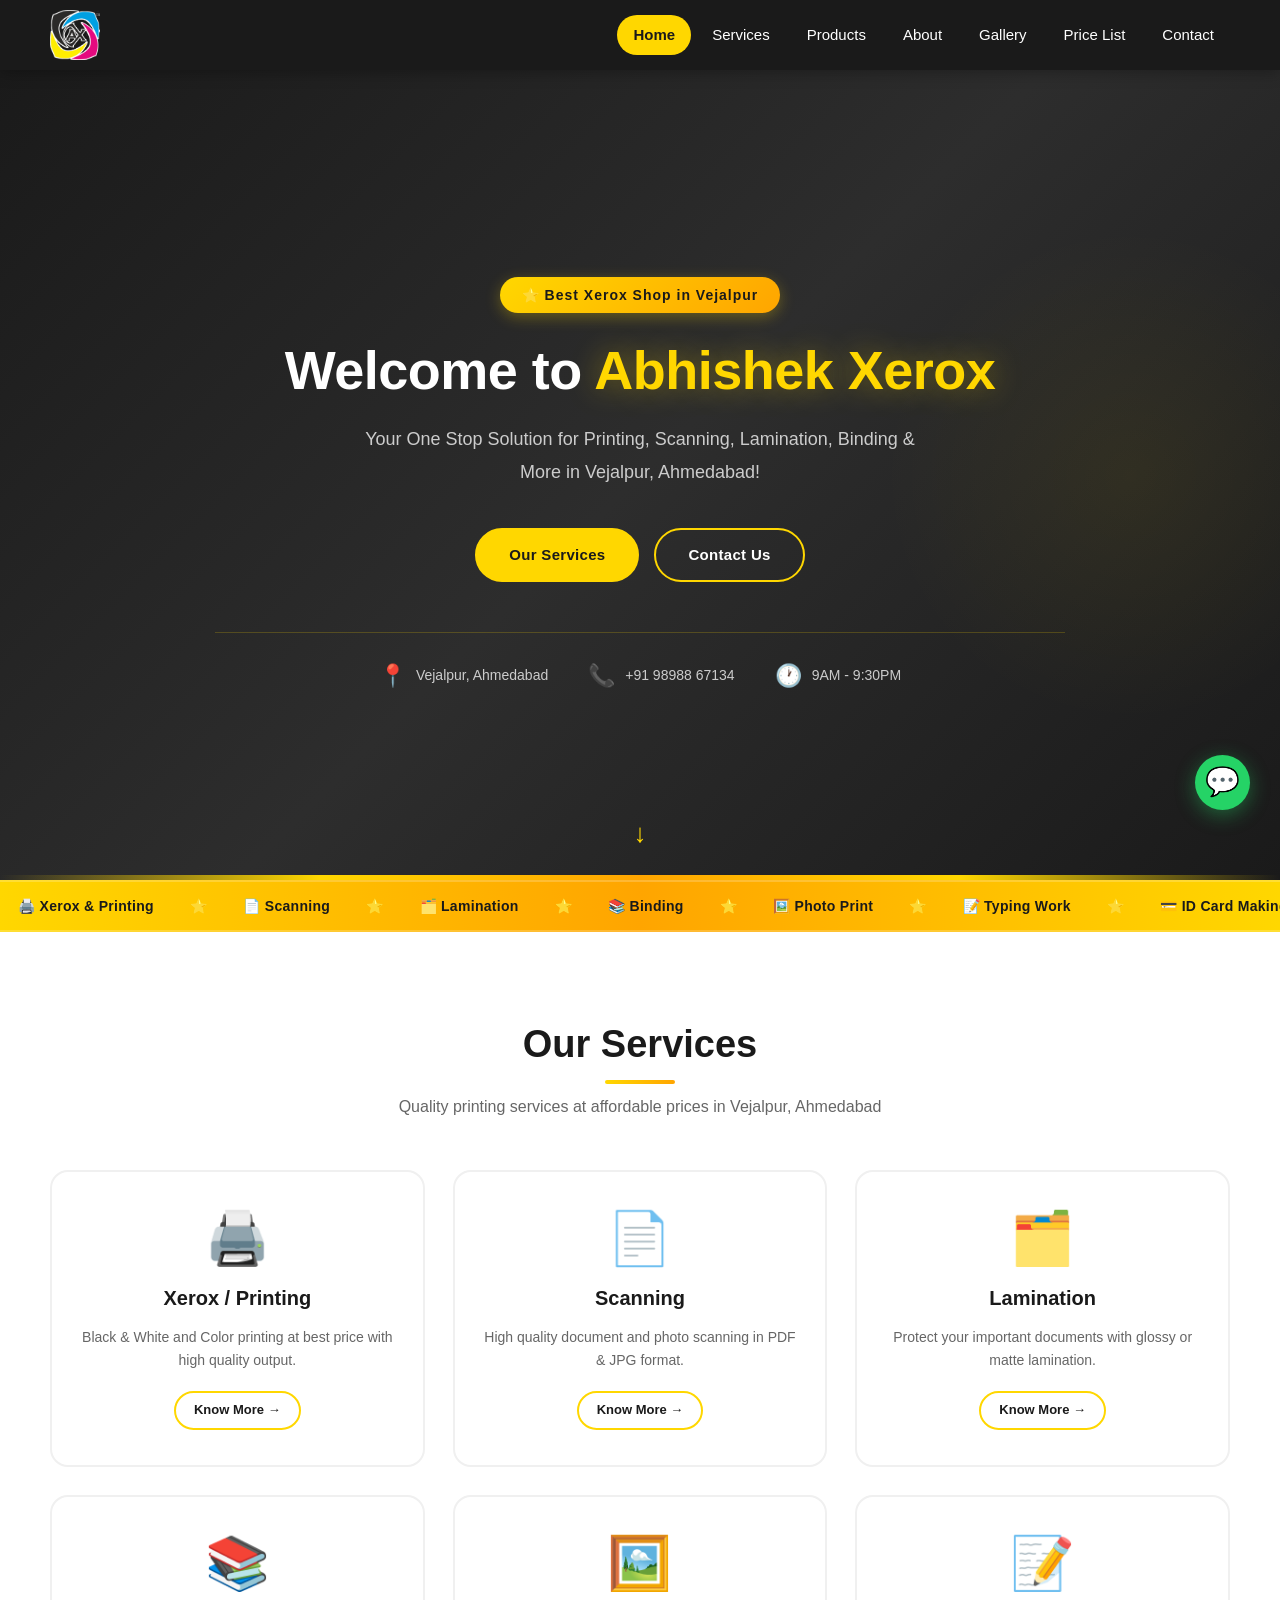
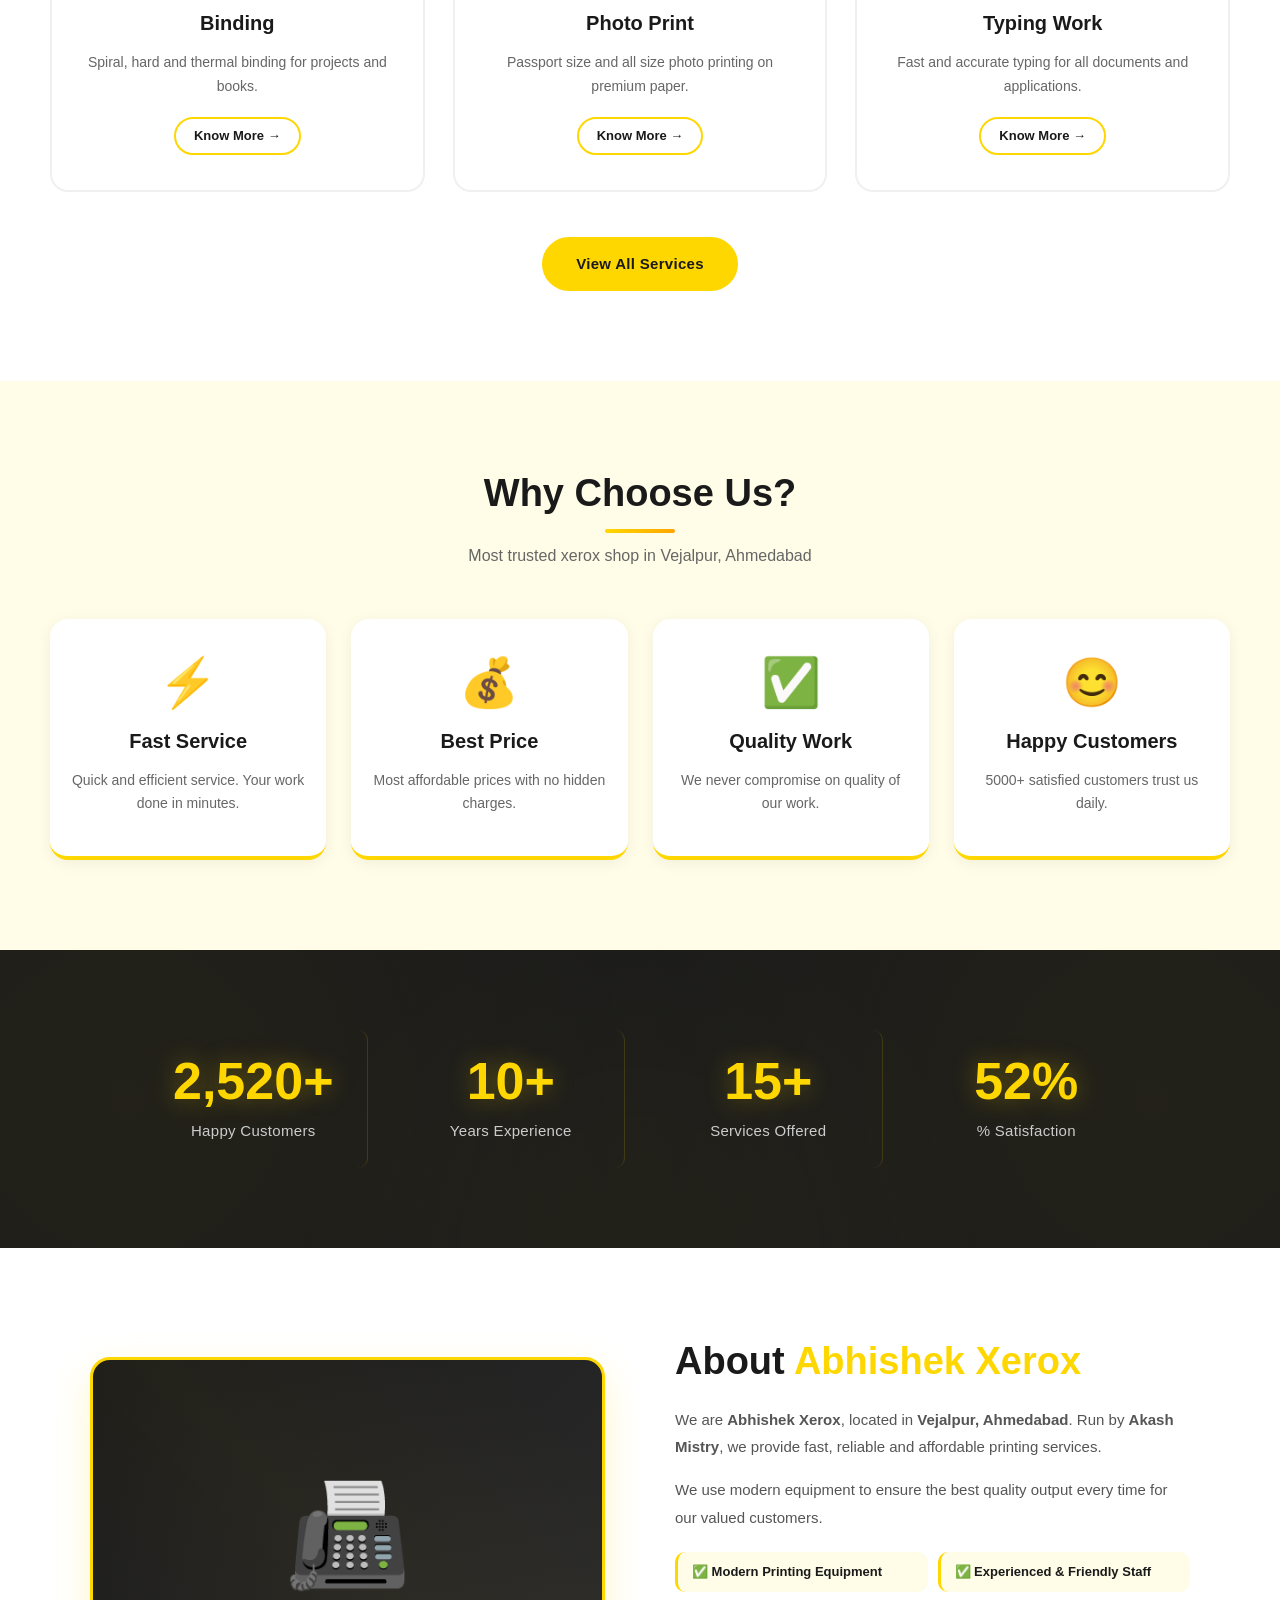
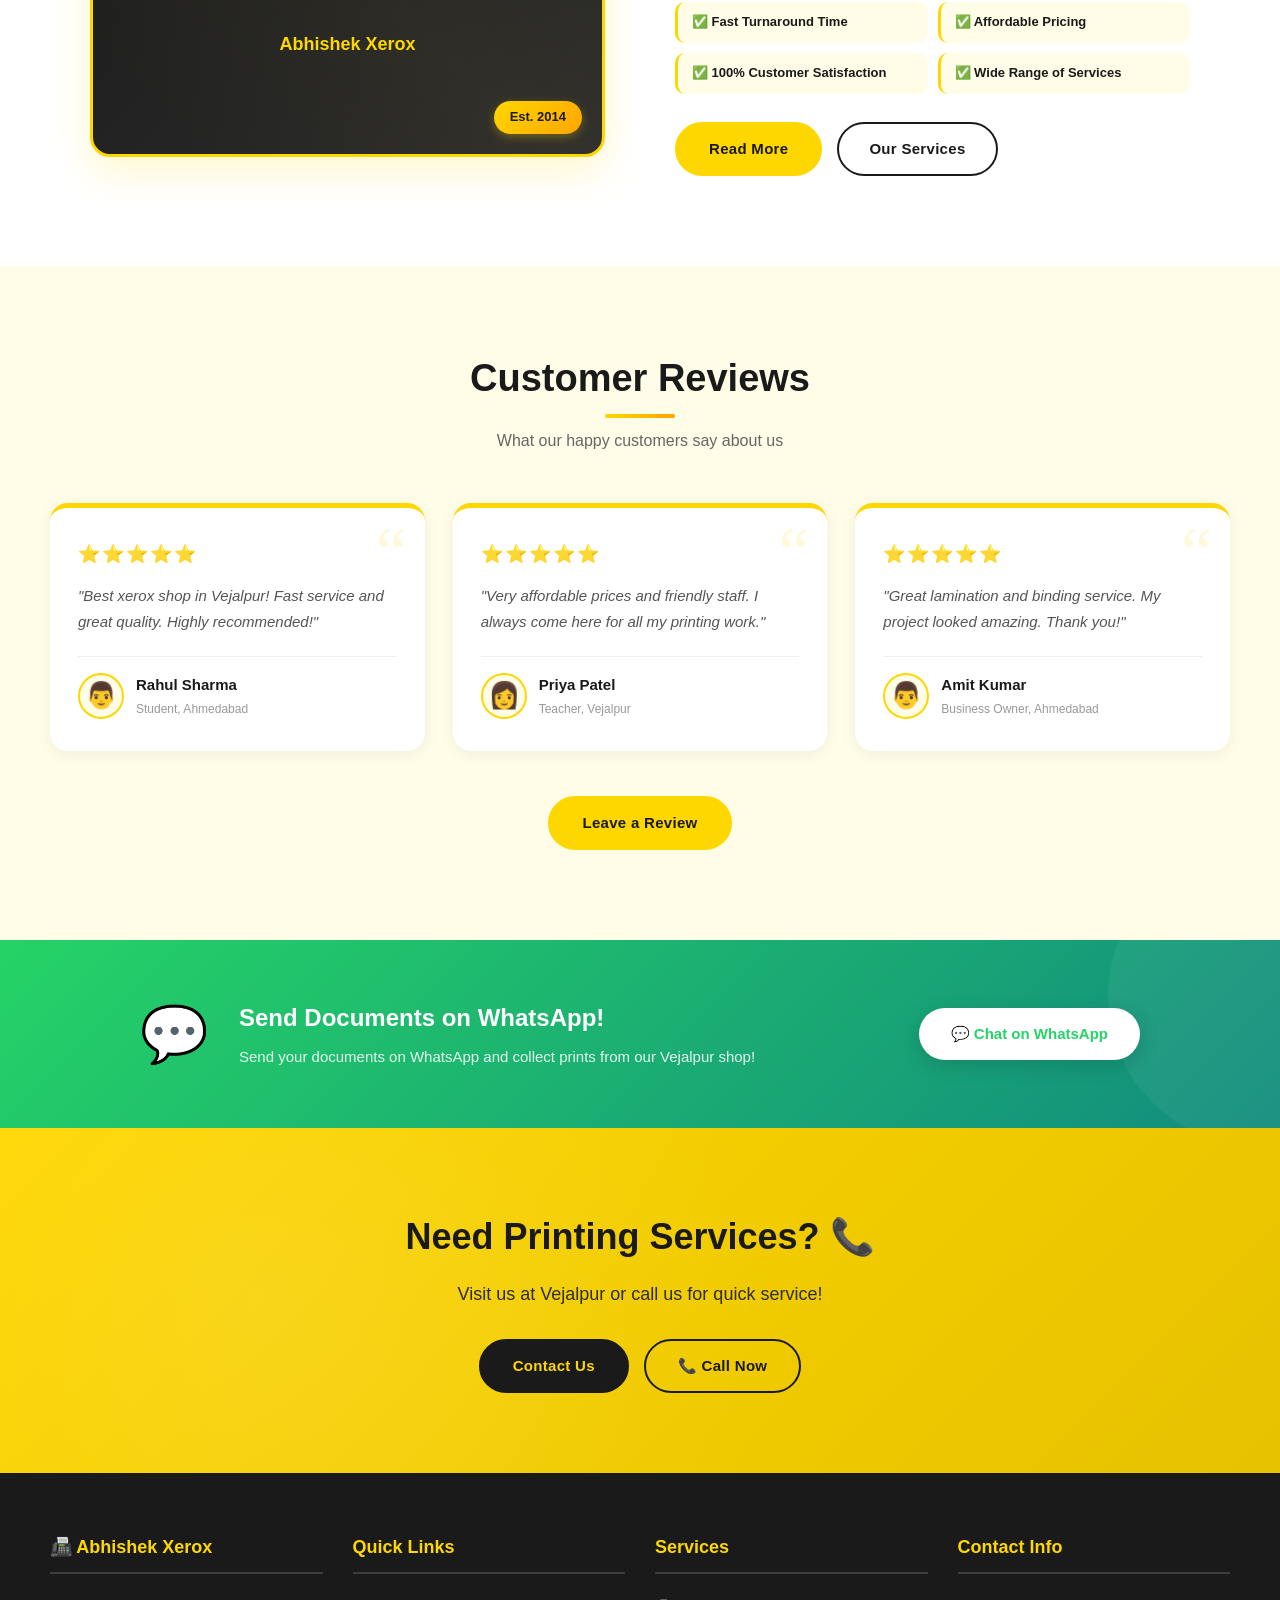
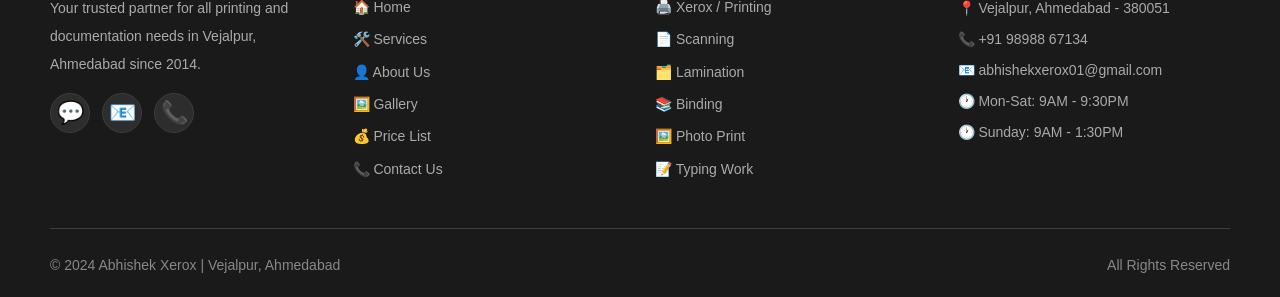
==== index.html @ 5f7ce2f8 "Main" ====
<!DOCTYPE html>
<html lang="en">
<head>
    <meta charset="UTF-8">
    <meta name="viewport"
        content="width=device-width, initial-scale=1.0">
    <title>
        Abhishek Xerox - Best Xerox Shop in Vejalpur Ahmedabad
    </title>
    <meta name="description"
        content="Abhishek Xerox - Best Printing, Xerox, Scanning,
        Lamination & Binding Shop in Vejalpur, Ahmedabad.
        Call: +91 98988 67134">
    <meta name="keywords"
        content="xerox shop vejalpur, printing ahmedabad,
        abhishek xerox, scanning vejalpur, lamination ahmedabad,
        akash mistry xerox">
    <meta name="author"
        content="Akash Mistry - Abhishek Xerox">

    <!-- Common CSS -->
    <link rel="stylesheet" href="css/common.css">
    <!-- Home Page CSS -->
    <link rel="stylesheet" href="css/style.css">
</head>
<body>

    <!-- ========== NAVBAR ========== -->
<header>
    <nav class="navbar">

        <!-- ✅ OPTION 1 - Image Only Logo -->
        <div class="logo">
            <a href="index.html">
                <img
                    src="images/Abhishek-Logo1.png"
                    alt="Abhishek Xerox - Best Xerox Shop Vejalpur"
                    class="logo-img"
                    width="160"
                    height="50">
            </a>
        </div>

        <ul class="nav-links" id="navLinks">
            <li><a href="index.html" class="active">Home</a></li>
            <li><a href="services.html">Services</a></li>
            <li><a href="products.html">Products</a></li>
            <li><a href="about.html">About</a></li>
            <li><a href="gallery.html">Gallery</a></li>
            <li><a href="price.html">Price List</a></li>
            <li><a href="contact.html">Contact</a></li>
        </ul>
        <div class="hamburger" id="hamburger">
            <span></span>
            <span></span>
            <span></span>
        </div>
    </nav>
</header>

    <!-- ========== HERO SECTION ========== -->
    <section class="hero">
        <div class="hero-content">
            <div class="hero-badge">
                ⭐ Best Xerox Shop in Vejalpur
            </div>
            <h1>Welcome to <span>Abhishek Xerox</span></h1>
            <p>Your One Stop Solution for Printing, Scanning,
                Lamination, Binding & More in
                Vejalpur, Ahmedabad!</p>
            <div class="hero-buttons">
                <a href="services.html" class="btn">
                    Our Services
                </a>
                <a href="contact.html" class="btn btn-dark">
                    Contact Us
                </a>
            </div>
            <div class="hero-info">
                <div class="hero-info-item">
                    <span>📍</span>
                    <!-- ✅ FIXED - Real Location -->
                    <p>Vejalpur, Ahmedabad</p>
                </div>
                <div class="hero-info-item">
                    <span>📞</span>
                    <!-- ✅ FIXED - Real Number -->
                    <p>+91 98988 67134</p>
                </div>
                <div class="hero-info-item">
                    <span>🕐</span>
                    <!-- ✅ FIXED - Real Hours -->
                    <p>9AM - 9:30PM</p>
                </div>
            </div>
        </div>
        <div class="scroll-down">
            <span>↓</span>
        </div>
    </section>

    <!-- ========== MARQUEE ========== -->
    <div class="marquee-section">
        <div class="marquee-track">
            <div class="marquee-content">
                <span>🖨️ Xerox & Printing</span>
                <span>⭐</span>
                <span>📄 Scanning</span>
                <span>⭐</span>
                <span>🗂️ Lamination</span>
                <span>⭐</span>
                <span>📚 Binding</span>
                <span>⭐</span>
                <span>🖼️ Photo Print</span>
                <span>⭐</span>
                <span>📝 Typing Work</span>
                <span>⭐</span>
                <span>💳 ID Card Making</span>
                <span>⭐</span>
                <span>📮 Visiting Cards</span>
                <span>⭐</span>
            </div>
            <div class="marquee-content" aria-hidden="true">
                <span>🖨️ Xerox & Printing</span>
                <span>⭐</span>
                <span>📄 Scanning</span>
                <span>⭐</span>
                <span>🗂️ Lamination</span>
                <span>⭐</span>
                <span>📚 Binding</span>
                <span>⭐</span>
                <span>🖼️ Photo Print</span>
                <span>⭐</span>
                <span>📝 Typing Work</span>
                <span>⭐</span>
                <span>💳 ID Card Making</span>
                <span>⭐</span>
                <span>📮 Visiting Cards</span>
                <span>⭐</span>
            </div>
        </div>
    </div>

    <!-- ========== SERVICES SECTION ========== -->
    <section class="services-section">
        <h2 class="section-title">Our Services</h2>
        <p class="section-subtitle">
            Quality printing services at affordable prices
            in Vejalpur, Ahmedabad
        </p>
        <div class="services-grid">
            <div class="service-card">
                <div class="card-icon">🖨️</div>
                <h3>Xerox / Printing</h3>
                <p>Black & White and Color printing at best
                    price with high quality output.</p>
                <a href="services.html" class="card-link">
                    Know More →
                </a>
            </div>
            <div class="service-card">
                <div class="card-icon">📄</div>
                <h3>Scanning</h3>
                <p>High quality document and photo scanning
                    in PDF & JPG format.</p>
                <a href="services.html" class="card-link">
                    Know More →
                </a>
            </div>
            <div class="service-card">
                <div class="card-icon">🗂️</div>
                <h3>Lamination</h3>
                <p>Protect your important documents with
                    glossy or matte lamination.</p>
                <a href="services.html" class="card-link">
                    Know More →
                </a>
            </div>
            <div class="service-card">
                <div class="card-icon">📚</div>
                <h3>Binding</h3>
                <p>Spiral, hard and thermal binding for
                    projects and books.</p>
                <a href="services.html" class="card-link">
                    Know More →
                </a>
            </div>
            <div class="service-card">
                <div class="card-icon">🖼️</div>
                <h3>Photo Print</h3>
                <p>Passport size and all size photo printing
                    on premium paper.</p>
                <a href="services.html" class="card-link">
                    Know More →
                </a>
            </div>
            <div class="service-card">
                <div class="card-icon">📝</div>
                <h3>Typing Work</h3>
                <p>Fast and accurate typing for all documents
                    and applications.</p>
                <a href="services.html" class="card-link">
                    Know More →
                </a>
            </div>
        </div>
        <div class="section-btn">
            <a href="services.html" class="btn">
                View All Services
            </a>
        </div>
    </section>

    <!-- ========== WHY CHOOSE US ========== -->
    <section class="why-section">
        <h2 class="section-title">Why Choose Us?</h2>
        <p class="section-subtitle">
            Most trusted xerox shop in Vejalpur, Ahmedabad
        </p>
        <div class="why-grid">
            <div class="why-card">
                <div class="why-icon">⚡</div>
                <h3>Fast Service</h3>
                <p>Quick and efficient service.
                    Your work done in minutes.</p>
            </div>
            <div class="why-card">
                <div class="why-icon">💰</div>
                <h3>Best Price</h3>
                <p>Most affordable prices with
                    no hidden charges.</p>
            </div>
            <div class="why-card">
                <div class="why-icon">✅</div>
                <h3>Quality Work</h3>
                <p>We never compromise on
                    quality of our work.</p>
            </div>
            <div class="why-card">
                <div class="why-icon">😊</div>
                <h3>Happy Customers</h3>
                <p>5000+ satisfied customers
                    trust us daily.</p>
            </div>
        </div>
    </section>

    <!-- ========== STATS SECTION ========== -->
    <section class="stats-section">
        <div class="stats-grid">
            <div class="stat-item">
                <h3 class="counter" data-target="5000">0</h3>
                <p>Happy Customers</p>
            </div>
            <div class="stat-item">
                <h3 class="counter" data-target="10">0</h3>
                <p>Years Experience</p>
            </div>
            <div class="stat-item">
                <h3 class="counter" data-target="15">0</h3>
                <p>Services Offered</p>
            </div>
            <div class="stat-item">
                <h3 class="counter" data-target="100">0</h3>
                <p>% Satisfaction</p>
            </div>
        </div>
    </section>

    <!-- ========== ABOUT PREVIEW ========== -->
    <section class="about-preview">
        <div class="about-preview-grid">
            <div class="about-preview-img">
                <div class="img-placeholder">
                    <span>📠</span>
                    <p>Abhishek Xerox</p>
                    <div class="est-badge">Est. 2014</div>
                </div>
            </div>
            <div class="about-preview-content">
                <h2>About <span>Abhishek Xerox</span></h2>
                <p>We are <strong>Abhishek Xerox</strong>,
                    located in <strong>Vejalpur, Ahmedabad</strong>.
                    Run by <strong>Akash Mistry</strong>, we provide
                    fast, reliable and affordable printing services.</p>
                <p>We use modern equipment to ensure the best quality
                    output every time for our valued customers.</p>
                <ul class="about-list">
                    <li>✅ Modern Printing Equipment</li>
                    <li>✅ Experienced & Friendly Staff</li>
                    <li>✅ Fast Turnaround Time</li>
                    <li>✅ Affordable Pricing</li>
                    <li>✅ 100% Customer Satisfaction</li>
                    <li>✅ Wide Range of Services</li>
                </ul>
                <div class="about-btns">
                    <a href="about.html" class="btn">
                        Read More
                    </a>
                    <a href="services.html"
                        class="btn btn-outline-dark">
                        Our Services
                    </a>
                </div>
            </div>
        </div>
    </section>

    <!-- ========== TESTIMONIALS ========== -->
    <section class="testimonials-section">
        <h2 class="section-title">Customer Reviews</h2>
        <p class="section-subtitle">
            What our happy customers say about us
        </p>
        <div class="testimonials-grid">
            <div class="testimonial-card">
                <div class="stars">⭐⭐⭐⭐⭐</div>
                <p>"Best xerox shop in Vejalpur! Fast service
                    and great quality. Highly recommended!"</p>
                <div class="author">
                    <div class="author-icon">👨</div>
                    <div>
                        <h4>Rahul Sharma</h4>
                        <small>Student, Ahmedabad</small>
                    </div>
                </div>
            </div>
            <div class="testimonial-card">
                <div class="stars">⭐⭐⭐⭐⭐</div>
                <p>"Very affordable prices and friendly staff.
                    I always come here for all my printing work."</p>
                <div class="author">
                    <div class="author-icon">👩</div>
                    <div>
                        <h4>Priya Patel</h4>
                        <small>Teacher, Vejalpur</small>
                    </div>
                </div>
            </div>
            <div class="testimonial-card">
                <div class="stars">⭐⭐⭐⭐⭐</div>
                <p>"Great lamination and binding service.
                    My project looked amazing. Thank you!"</p>
                <div class="author">
                    <div class="author-icon">👨</div>
                    <div>
                        <h4>Amit Kumar</h4>
                        <small>Business Owner, Ahmedabad</small>
                    </div>
                </div>
            </div>
        </div>
        <div class="section-btn">
            <a href="contact.html" class="btn">
                Leave a Review
            </a>
        </div>
    </section>

    <!-- ========== WHATSAPP SECTION ========== -->
    <section class="whatsapp-section">
        <div class="whatsapp-content">
            <span>💬</span>
            <div>
                <h3>Send Documents on WhatsApp!</h3>
                <p>Send your documents on WhatsApp and
                    collect prints from our Vejalpur shop!</p>
            </div>
            <!-- ✅ FIXED - Real WhatsApp Number -->
            <a href="https://wa.me/919898867134"
                target="_blank"
                rel="noopener noreferrer"
                class="whatsapp-btn">
                💬 Chat on WhatsApp
            </a>
        </div>
    </section>

    <!-- ========== CTA SECTION ========== -->
    <section class="cta-section">
        <h2>Need Printing Services? 📞</h2>
        <p>Visit us at Vejalpur or call us for quick service!</p>
        <div class="cta-buttons">
            <a href="contact.html" class="btn">Contact Us</a>
            <!-- ✅ FIXED - Real Number -->
            <a href="tel:+919898867134" class="btn btn-dark">
                📞 Call Now
            </a>
        </div>
    </section>

    <!-- ========== FOOTER ========== -->
    <footer>
        <div class="footer-grid">
            <div class="footer-col">
                <h3>📠 Abhishek Xerox</h3>
                <p>Your trusted partner for all printing
                    and documentation needs in Vejalpur,
                    Ahmedabad since 2014.</p>
                <div class="footer-social">
                    <a href="https://wa.me/919898867134"
                        target="_blank"
                        rel="noopener noreferrer"
                        title="WhatsApp">💬</a>
                    <a href="mailto:abhishekxerox01@gmail.com"
                        title="Email">📧</a>
                    <a href="tel:+919898867134"
                        title="Call">📞</a>
                </div>
            </div>
            <div class="footer-col">
                <h3>Quick Links</h3>
                <ul>
                    <li><a href="index.html">🏠 Home</a></li>
                    <li><a href="services.html">
                        🛠️ Services</a></li>
                    <li><a href="about.html">👤 About Us</a></li>
                    <li><a href="gallery.html">🖼️ Gallery</a></li>
                    <li><a href="price.html">💰 Price List</a></li>
                    <li><a href="contact.html">
                        📞 Contact Us</a></li>
                </ul>
            </div>
            <div class="footer-col">
                <h3>Services</h3>
                <ul>
                    <li><a href="services.html">
                        🖨️ Xerox / Printing</a></li>
                    <li><a href="services.html">
                        📄 Scanning</a></li>
                    <li><a href="services.html">
                        🗂️ Lamination</a></li>
                    <li><a href="services.html">
                        📚 Binding</a></li>
                    <li><a href="services.html">
                        🖼️ Photo Print</a></li>
                    <li><a href="services.html">
                        📝 Typing Work</a></li>
                </ul>
            </div>
            <div class="footer-col">
                <h3>Contact Info</h3>
                <p>📍 Vejalpur, Ahmedabad - 380051</p>
                <p>📞 <a href="tel:+919898867134"
                    style="color:#aaa;">
                    +91 98988 67134</a></p>
                <p>📧 <a href="mailto:abhishekxerox01@gmail.com"
                    style="color:#aaa;">
                    abhishekxerox01@gmail.com</a></p>
                <p>🕐 Mon-Sat: 9AM - 9:30PM</p>
                <p>🕐 Sunday: 9AM - 1:30PM</p>
            </div>
        </div>
        <div class="footer-bottom">
            <p>© 2024 Abhishek Xerox | Vejalpur, Ahmedabad</p>
            <p>All Rights Reserved</p>
        </div>
    </footer>

    <!-- WhatsApp Float -->
    <!-- ✅ FIXED - Real Number -->
    <a href="https://wa.me/919898867134"
        target="_blank"
        rel="noopener noreferrer"
        class="whatsapp-float"
        title="Chat on WhatsApp">
        💬
    </a>

    <!-- Scroll Top -->
    <button id="scrollTop" aria-label="Scroll to top">↑</button>

    <!-- Common JS -->
    <script src="js/common.js"></script>
    <!-- Home Page JS -->
    <script src="js/script.js"></script>

</body>
</html>
---- css/common.css ----
/* ========================================
   COMMON CSS - NAVBAR + FOOTER
   Abhishek Xerox - Vejalpur, Ahmedabad
   Yellow Theme
======================================== */

/* ===== RESET ===== */
* {
    margin: 0;
    padding: 0;
    box-sizing: border-box;
    font-family: 'Segoe UI', Tahoma, Geneva, Verdana, sans-serif;
}

/* ===== VARIABLES - YELLOW THEME ===== */
:root {
    --primary: #FFD700;
    --primary-dark: #E6C200;
    --primary-light: #FFF8DC;
    --dark: #1a1a1a;
    --dark2: #2d2d2d;
    --dark3: #3d3d3d;
    --white: #ffffff;
    --light-bg: #FFFDE7;
    --gray: #666666;
    --light-gray: #f5f5f5;
    --text: #333333;
    --shadow: rgba(0, 0, 0, 0.1);
    --whatsapp: #25D366;
    --whatsapp-dark: #128C7E;
    --transition: all 0.3s ease;
}

/* ===== BODY ===== */
body {
    background-color: var(--white);
    color: var(--text);
    overflow-x: hidden;
    line-height: 1.6;
}

a {
    text-decoration: none;
    color: inherit;
}

ul {
    list-style: none;
    padding: 0;
    margin: 0;
}

img {
    max-width: 100%;
    height: auto;
    display: block;
}

/* ========================================
   NAVBAR - COMMON
======================================== */
header {
    position: sticky;
    top: 0;
    z-index: 1000;
}

.navbar {
    display: flex;
    justify-content: space-between;
    align-items: center;
    background-color: var(--dark);
    padding: 0 50px;
    height: 70px;
    box-shadow: 0 2px 15px rgba(0, 0, 0, 0.3);
    transition: box-shadow 0.3s ease;
}

/* ✅ ENHANCED - Logo */
.logo h1 {
    color: var(--primary);
    font-size: 24px;
    font-weight: 800;
    letter-spacing: 1px;
    cursor: pointer;
    transition: var(--transition);
}

.logo h1:hover {
    opacity: 0.9;
    transform: scale(1.02);
}

.logo h1 span {
    color: var(--white);
}

/* ✅ ENHANCED - Nav Links */
.nav-links {
    display: flex;
    gap: 5px;
    align-items: center;
}

.nav-links li a {
    color: var(--white);
    font-size: 15px;
    font-weight: 500;
    padding: 8px 16px;
    border-radius: 25px;
    transition: var(--transition);
    display: block;
    white-space: nowrap;
}

.nav-links li a:hover,
.nav-links li a.active {
    background-color: var(--primary);
    color: var(--dark);
    font-weight: 700;
}

/* ===== HAMBURGER ===== */
.hamburger {
    display: none;
    flex-direction: column;
    cursor: pointer;
    gap: 5px;
    padding: 5px;
}

.hamburger span {
    width: 28px;
    height: 3px;
    background-color: var(--primary);
    border-radius: 3px;
    transition: 0.3s ease;
    display: block;
}

/* ========================================
   FOOTER - COMMON
======================================== */
footer {
    background-color: var(--dark);
    color: var(--white);
    padding: 60px 50px 20px;
}

.footer-grid {
    display: grid;
    grid-template-columns: repeat(4, 1fr);
    gap: 30px;
    max-width: 1200px;
    margin: 0 auto 40px;
}

/* ✅ ENHANCED - Footer Col */
.footer-col h3 {
    color: var(--primary);
    font-size: 18px;
    margin-bottom: 20px;
    font-weight: 700;
    padding-bottom: 10px;
    border-bottom: 2px solid var(--dark3);
    position: relative;
}

.footer-col p {
    color: #aaa;
    font-size: 14px;
    line-height: 2;
    margin-bottom: 3px;
}

.footer-col ul li {
    margin: 6px 0;
}

.footer-col ul li a {
    color: #aaa;
    font-size: 14px;
    transition: var(--transition);
    display: inline-block;
    text-decoration: none;
    padding: 2px 0;
}

.footer-col ul li a:hover {
    color: var(--primary);
    padding-left: 8px;
}

/* ✅ NEW - Footer Social */
.footer-social {
    display: flex;
    gap: 12px;
    margin-top: 15px;
}

.footer-social a {
    font-size: 22px;
    transition: var(--transition);
    display: inline-flex;
    align-items: center;
    justify-content: center;
    width: 40px;
    height: 40px;
    background-color: var(--dark2);
    border-radius: 50%;
    border: 1px solid var(--dark3);
    text-decoration: none;
}

.footer-social a:hover {
    transform: scale(1.2) translateY(-3px);
    background-color: var(--primary);
    border-color: var(--primary);
}

/* ✅ ENHANCED - Footer Bottom */
.footer-bottom {
    text-align: center;
    padding-top: 25px;
    border-top: 1px solid var(--dark3);
    color: #888;
    font-size: 14px;
    max-width: 1200px;
    margin: 0 auto;
    display: flex;
    justify-content: space-between;
    align-items: center;
    flex-wrap: wrap;
    gap: 10px;
}

/* ========================================
   COMMON BUTTONS
======================================== */
.btn {
    display: inline-block;
    padding: 13px 32px;
    background-color: var(--primary);
    color: var(--dark);
    border-radius: 30px;
    font-size: 15px;
    font-weight: 700;
    transition: var(--transition);
    border: 2px solid var(--primary);
    cursor: pointer;
    text-decoration: none;
    white-space: nowrap;
    letter-spacing: 0.3px;
}

.btn:hover {
    background-color: var(--primary-dark);
    transform: translateY(-3px);
    box-shadow: 0 8px 25px rgba(255, 215, 0, 0.4);
}

.btn:active {
    transform: translateY(0);
}

/* ✅ ENHANCED - Dark Button */
.btn-dark {
    background-color: transparent;
    color: var(--white);
    border: 2px solid var(--primary);
}

.btn-dark:hover {
    background-color: var(--primary);
    color: var(--dark);
}

/* ✅ NEW - WhatsApp Button */
.btn-whatsapp {
    background-color: var(--whatsapp);
    color: var(--white);
    border-color: var(--whatsapp);
}

.btn-whatsapp:hover {
    background-color: var(--whatsapp-dark);
    border-color: var(--whatsapp-dark);
    color: var(--white);
    box-shadow: 0 8px 25px rgba(37, 211, 102, 0.4);
}

/* ========================================
   COMMON SECTION STYLES
======================================== */
section {
    width: 100%;
}

.section-title {
    text-align: center;
    font-size: 38px;
    color: var(--dark);
    margin-bottom: 10px;
    font-weight: 800;
    line-height: 1.2;
}

.section-title::after {
    content: '';
    display: block;
    width: 70px;
    height: 4px;
    background: linear-gradient(90deg, var(--primary), #FFA500);
    margin: 12px auto 0;
    border-radius: 2px;
}

.section-subtitle {
    text-align: center;
    color: var(--gray);
    font-size: 16px;
    margin-bottom: 50px;
    max-width: 600px;
    margin-left: auto;
    margin-right: auto;
    line-height: 1.6;
}

/* ========================================
   PAGE BANNER - COMMON
======================================== */
.page-banner {
    background: linear-gradient(
        135deg,
        var(--dark) 0%,
        var(--dark2) 100%
    );
    color: var(--white);
    text-align: center;
    padding: 70px 20px;
    border-bottom: 5px solid var(--primary);
    position: relative;
    overflow: hidden;
}

/* ✅ NEW - Banner decoration */
.page-banner::before {
    content: '';
    position: absolute;
    top: 0;
    left: 0;
    right: 0;
    bottom: 0;
    background: radial-gradient(
        circle at 50% 50%,
        rgba(255, 215, 0, 0.05) 0%,
        transparent 70%
    );
    pointer-events: none;
}

.page-banner h2 {
    font-size: 42px;
    font-weight: 800;
    margin-bottom: 10px;
    position: relative;
    z-index: 1;
}

.page-banner h2 span {
    color: var(--primary);
}

.page-banner p {
    color: #ccc;
    font-size: 16px;
    position: relative;
    z-index: 1;
}

.breadcrumb {
    margin-top: 15px;
    font-size: 14px;
    color: #999;
    position: relative;
    z-index: 1;
}

.breadcrumb a {
    color: var(--primary);
    font-weight: 600;
    text-decoration: none;
    transition: color 0.3s ease;
}

.breadcrumb a:hover {
    color: var(--white);
}

/* ========================================
   CTA SECTION - COMMON
======================================== */
.cta-section {
    background: linear-gradient(
        135deg,
        var(--primary) 0%,
        var(--primary-dark) 100%
    );
    text-align: center;
    padding: 80px 20px;
    color: var(--dark);
    position: relative;
    overflow: hidden;
}

.cta-section::before {
    content: '';
    position: absolute;
    top: 0;
    left: 0;
    right: 0;
    bottom: 0;
    background: radial-gradient(
        circle at 20% 50%,
        rgba(255, 255, 255, 0.1) 0%,
        transparent 50%
    );
}

.cta-section h2 {
    font-size: 36px;
    margin-bottom: 15px;
    font-weight: 800;
    position: relative;
    z-index: 1;
}

.cta-section p {
    font-size: 18px;
    margin-bottom: 30px;
    color: var(--dark2);
    position: relative;
    z-index: 1;
}

.cta-buttons {
    display: flex;
    justify-content: center;
    gap: 15px;
    flex-wrap: wrap;
    position: relative;
    z-index: 1;
}

.cta-section .btn {
    background-color: var(--dark);
    color: var(--primary);
    border-color: var(--dark);
}

.cta-section .btn:hover {
    background-color: var(--white);
    color: var(--dark);
    border-color: var(--white);
}

.cta-section .btn-dark {
    background-color: transparent;
    color: var(--dark);
    border-color: var(--dark);
}

.cta-section .btn-dark:hover {
    background-color: var(--dark);
    color: var(--primary);
}

/* ========================================
   WHATSAPP FLOAT BUTTON - COMMON
======================================== */
.whatsapp-float {
    position: fixed;
    bottom: 90px;
    right: 30px;
    width: 55px;
    height: 55px;
    background-color: var(--whatsapp);
    border-radius: 50%;
    display: flex;
    align-items: center;
    justify-content: center;
    font-size: 28px;
    text-decoration: none;
    box-shadow: 0 5px 20px rgba(37, 211, 102, 0.4);
    z-index: 998;
    transition: var(--transition);
    animation: waPulse 2s infinite;
}

.whatsapp-float:hover {
    transform: scale(1.15);
    box-shadow: 0 8px 30px rgba(37, 211, 102, 0.6);
}

@keyframes waPulse {
    0%, 100% {
        box-shadow: 0 5px 20px rgba(37, 211, 102, 0.4);
    }
    50% {
        box-shadow: 0 5px 35px rgba(37, 211, 102, 0.7);
    }
}

/* ========================================
   SCROLL TOP BUTTON - COMMON
======================================== */
#scrollTop {
    display: none;
    position: fixed;
    bottom: 30px;
    right: 30px;
    width: 50px;
    height: 50px;
    background-color: var(--primary);
    color: var(--dark);
    border: none;
    border-radius: 50%;
    font-size: 20px;
    font-weight: 800;
    cursor: pointer;
    box-shadow: 0 5px 20px rgba(255, 215, 0, 0.4);
    z-index: 999;
    transition: var(--transition);
    line-height: 1;
}

#scrollTop:hover {
    background-color: var(--dark);
    color: var(--primary);
    transform: scale(1.1) translateY(-3px);
}

/* ========================================
   SUCCESS MESSAGE - COMMON
======================================== */
.success-message,
.success-popup {
    position: fixed;
    top: 80px;
    right: 20px;
    background: var(--dark);
    color: var(--primary);
    padding: 18px 25px;
    border-radius: 12px;
    font-size: 15px;
    font-weight: 600;
    z-index: 9999;
    box-shadow: 0 5px 25px rgba(255, 215, 0, 0.3);
    border-left: 5px solid var(--primary);
    max-width: 380px;
    animation: slideInRight 0.4s ease;
}

@keyframes slideInRight {
    from {
        opacity: 0;
        transform: translateX(100px);
    }
    to {
        opacity: 1;
        transform: translateX(0);
    }
}

/* ========================================
   RESPONSIVE - COMMON
======================================== */
@media (max-width: 1200px) {
    .navbar {
        padding: 0 30px;
    }
}

@media (max-width: 1024px) {
    .footer-grid {
        grid-template-columns: repeat(2, 1fr);
    }
}

@media (max-width: 768px) {
    .navbar {
        padding: 0 20px;
        height: 65px;
    }

    .logo h1 {
        font-size: 20px;
    }

    .nav-links {
        display: none;
        flex-direction: column;
        position: absolute;
        top: 65px;
        left: 0;
        right: 0;
        background-color: var(--dark);
        padding: 15px 20px;
        gap: 5px;
        border-top: 3px solid var(--primary);
        box-shadow: 0 10px 30px rgba(0, 0, 0, 0.3);
        max-height: calc(100vh - 65px);
        overflow-y: auto;
    }

    .nav-links.active {
        display: flex;
    }

    .nav-links li a {
        padding: 12px 20px;
        border-radius: 8px;
        font-size: 15px;
    }

    .hamburger {
        display: flex;
    }

    .section-title {
        font-size: 28px;
    }

    .section-subtitle {
        font-size: 15px;
        margin-bottom: 35px;
    }

    footer {
        padding: 40px 20px 20px;
    }

    .footer-grid {
        grid-template-columns: 1fr 1fr;
        gap: 25px;
    }

    .footer-bottom {
        flex-direction: column;
        text-align: center;
        gap: 8px;
    }

    .page-banner {
        padding: 50px 20px;
    }

    .page-banner h2 {
        font-size: 30px;
    }

    .cta-section {
        padding: 60px 20px;
    }

    .cta-section h2 {
        font-size: 28px;
    }

    .whatsapp-float {
        bottom: 85px;
        right: 15px;
        width: 50px;
        height: 50px;
        font-size: 24px;
    }

    #scrollTop {
        bottom: 25px;
        right: 15px;
        width: 45px;
        height: 45px;
        font-size: 18px;
    }
}

@media (max-width: 480px) {
    .logo h1 {
        font-size: 18px;
    }

    .btn {
        padding: 11px 22px;
        font-size: 14px;
    }

    .page-banner h2 {
        font-size: 24px;
    }

    .footer-grid {
        grid-template-columns: 1fr;
    }

    .section-title {
        font-size: 24px;
    }
}

/* ========================================
   OPTION 1 - IMAGE ONLY LOGO
======================================== */

/* Remove old logo h1 styles */
.logo h1 {
    display: none;
}

.logo a {
    display: flex;
    align-items: center;
    text-decoration: none;
}

.logo-img {
    height: 50px;
    width: auto;
    max-width: 180px;
    object-fit: contain;
    display: block;
    transition: all 0.3s ease;
    /* ✅ Keep logo bright on dark navbar */
    filter: brightness(1);
}

.logo-img:hover {
    opacity: 0.85;
    transform: scale(1.04);
    filter: brightness(1.1)
        drop-shadow(0 0 8px rgba(255, 215, 0, 0.5));
}

/* ✅ Mobile Logo Size */
@media (max-width: 768px) {
    .logo-img {
        height: 42px;
        max-width: 140px;
    }
}

@media (max-width: 480px) {
    .logo-img {
        height: 38px;
        max-width: 120px;
    }
}
---- css/style.css ----
/* ========================================
   HOME PAGE CSS - style.css
   Abhishek Xerox - Vejalpur, Ahmedabad
   Yellow Theme - Corrected & Enhanced
======================================== */

/* ========================================
   HERO SECTION
======================================== */
.hero {
    background: linear-gradient(
        135deg,
        #1a1a1a 0%,
        #2d2d2d 50%,
        #1a1a1a 100%
    );
    color: #ffffff;
    text-align: center;
    padding: 120px 20px 100px;
    position: relative;
    overflow: hidden;
    min-height: 90vh;
    display: flex;
    flex-direction: column;
    align-items: center;
    justify-content: center;
}

/* ✅ Bottom Gold Line */
.hero::before {
    content: '';
    position: absolute;
    bottom: 0;
    left: 0;
    right: 0;
    height: 5px;
    background: linear-gradient(
        90deg,
        transparent,
        #FFD700,
        #FFA500,
        #FFD700,
        transparent
    );
}

/* ✅ Glow Effect */
.hero::after {
    content: '';
    position: absolute;
    width: 500px;
    height: 500px;
    background: radial-gradient(
        circle,
        rgba(255, 215, 0, 0.06) 0%,
        transparent 70%
    );
    right: -100px;
    top: 50%;
    transform: translateY(-50%);
    border-radius: 50%;
    pointer-events: none;
}

/* ✅ Hero Badge */
.hero-badge {
    display: inline-block;
    background: linear-gradient(135deg, #FFD700, #FFA500);
    color: #1a1a1a;
    padding: 7px 22px;
    border-radius: 25px;
    font-size: 14px;
    font-weight: 700;
    margin-bottom: 25px;
    letter-spacing: 1px;
    animation: pulse 2.5s infinite;
    box-shadow: 0 4px 15px rgba(255, 215, 0, 0.3);
}

@keyframes pulse {
    0%, 100% { transform: scale(1); }
    50% { transform: scale(1.05); }
}

/* ✅ Hero Content */
.hero-content {
    position: relative;
    z-index: 1;
    max-width: 850px;
    margin: 0 auto;
    width: 100%;
}

.hero-content h1 {
    font-size: 54px;
    margin-bottom: 20px;
    font-weight: 800;
    line-height: 1.2;
    color: #ffffff;
    letter-spacing: -0.5px;
}

.hero-content h1 span {
    color: #FFD700;
    text-shadow: 0 0 30px rgba(255, 215, 0, 0.4);
}

.hero-content > p {
    font-size: 18px;
    margin-bottom: 40px;
    color: #cccccc;
    max-width: 580px;
    margin-left: auto;
    margin-right: auto;
    line-height: 1.8;
}

/* ✅ Hero Buttons */
.hero-buttons {
    display: flex;
    justify-content: center;
    gap: 15px;
    flex-wrap: wrap;
    margin-bottom: 50px;
}

/* ✅ Hero Info Bar */
.hero-info {
    display: flex;
    justify-content: center;
    gap: 40px;
    flex-wrap: wrap;
    margin-top: 20px;
    padding-top: 25px;
    border-top: 1px solid rgba(255, 215, 0, 0.2);
}

.hero-info-item {
    display: flex;
    align-items: center;
    gap: 10px;
    font-size: 14px;
    color: #cccccc;
    transition: all 0.3s ease;
}

.hero-info-item:hover {
    color: #FFD700;
    transform: translateY(-2px);
}

.hero-info-item span {
    font-size: 22px;
    flex-shrink: 0;
}

.hero-info-item p {
    margin: 0;
    font-size: 14px;
    color: inherit;
    font-weight: 500;
}

/* ✅ Scroll Down Arrow */
.scroll-down {
    position: absolute;
    bottom: 25px;
    left: 50%;
    transform: translateX(-50%);
    cursor: pointer;
    z-index: 1;
}

.scroll-down span {
    font-size: 26px;
    color: #FFD700;
    display: block;
    animation: bounce 2s infinite;
    transition: transform 0.3s ease;
}

.scroll-down:hover span {
    color: #ffffff;
}

@keyframes bounce {
    0%, 100% {
        transform: translateY(0);
    }
    50% {
        transform: translateY(12px);
    }
}

/* ========================================
   MARQUEE
======================================== */
.marquee-section {
    background: linear-gradient(90deg, #FFD700, #FFA500, #FFD700);
    padding: 13px 0;
    overflow: hidden;
    white-space: nowrap;
    border-top: 2px solid rgba(255, 255, 255, 0.2);
    border-bottom: 2px solid rgba(255, 255, 255, 0.2);
}

.marquee-track {
    display: flex;
    width: max-content;
    animation: marqueeScroll 30s linear infinite;
}

.marquee-track:hover {
    animation-play-state: paused;
}

.marquee-content {
    display: flex;
    align-items: center;
    flex-shrink: 0;
}

.marquee-content span {
    color: #1a1a1a;
    font-size: 14px;
    font-weight: 700;
    margin: 0 18px;
    white-space: nowrap;
    letter-spacing: 0.3px;
}

@keyframes marqueeScroll {
    0% { transform: translateX(0); }
    100% { transform: translateX(-50%); }
}

/* ========================================
   SERVICES SECTION
======================================== */
.services-section {
    padding: 90px 50px;
    background-color: #ffffff;
}

.services-grid {
    display: grid;
    grid-template-columns: repeat(3, 1fr);
    gap: 28px;
    max-width: 1200px;
    margin: 0 auto;
}

/* ✅ Service Card */
.service-card {
    background-color: #ffffff;
    border-radius: 18px;
    padding: 40px 25px 35px;
    text-align: center;
    transition: all 0.35s ease;
    border: 2px solid #f0f0f0;
    position: relative;
    overflow: hidden;
    cursor: pointer;
}

/* ✅ Top Bar Animation */
.service-card::before {
    content: '';
    position: absolute;
    top: 0;
    left: 0;
    right: 0;
    height: 4px;
    background: linear-gradient(90deg, #FFD700, #FFA500);
    transform: scaleX(0);
    transition: transform 0.35s ease;
    transform-origin: left;
    border-radius: 18px 18px 0 0;
}

.service-card:hover::before {
    transform: scaleX(1);
}

.service-card:hover {
    transform: translateY(-12px);
    box-shadow: 0 20px 50px rgba(255, 215, 0, 0.18);
    border-color: #FFD700;
}

/* ✅ Card Icon */
.card-icon {
    font-size: 52px;
    margin-bottom: 18px;
    display: block;
    transition: transform 0.35s ease;
    line-height: 1;
}

.service-card:hover .card-icon {
    transform: scale(1.2) rotate(8deg);
}

.service-card h3 {
    font-size: 20px;
    color: #1a1a1a;
    margin-bottom: 12px;
    font-weight: 700;
}

.service-card p {
    color: #666666;
    font-size: 14px;
    line-height: 1.7;
    margin-bottom: 18px;
}

/* ✅ Card Link Button */
.card-link {
    color: #1a1a1a;
    font-weight: 700;
    font-size: 13px;
    text-decoration: none;
    transition: all 0.3s ease;
    display: inline-block;
    padding: 7px 18px;
    border: 2px solid #FFD700;
    border-radius: 25px;
    background-color: transparent;
}

.card-link:hover {
    background-color: #FFD700;
    color: #1a1a1a;
    transform: none;
    box-shadow: 0 4px 15px rgba(255, 215, 0, 0.3);
}

.section-btn {
    text-align: center;
    margin-top: 45px;
}

/* ========================================
   WHY CHOOSE US
======================================== */
.why-section {
    padding: 90px 50px;
    background-color: #FFFDE7;
}

.why-grid {
    display: grid;
    grid-template-columns: repeat(4, 1fr);
    gap: 25px;
    max-width: 1200px;
    margin: 0 auto;
}

/* ✅ Why Card */
.why-card {
    background-color: #ffffff;
    border-radius: 18px;
    padding: 40px 20px;
    text-align: center;
    border-bottom: 4px solid #FFD700;
    transition: all 0.35s ease;
    box-shadow: 0 3px 15px rgba(0, 0, 0, 0.06);
    cursor: pointer;
    position: relative;
    overflow: hidden;
}

.why-card::before {
    content: '';
    position: absolute;
    top: 0;
    left: 0;
    right: 0;
    bottom: 0;
    background: linear-gradient(
        135deg,
        transparent 0%,
        rgba(255, 215, 0, 0.05) 100%
    );
    opacity: 0;
    transition: opacity 0.3s ease;
}

.why-card:hover::before {
    opacity: 1;
}

.why-card:hover {
    transform: translateY(-10px);
    box-shadow: 0 15px 35px rgba(255, 215, 0, 0.2);
    background-color: #FFFDE7;
}

.why-icon {
    font-size: 48px;
    margin-bottom: 18px;
    display: block;
    transition: transform 0.35s ease;
    line-height: 1;
}

.why-card:hover .why-icon {
    transform: scale(1.25) rotate(-5deg);
}

.why-card h3 {
    font-size: 20px;
    color: #1a1a1a;
    margin-bottom: 12px;
    font-weight: 700;
}

.why-card p {
    color: #666666;
    font-size: 14px;
    line-height: 1.7;
}

/* ========================================
   STATS SECTION
======================================== */
.stats-section {
    background-color: #1a1a1a;
    padding: 80px 50px;
    background-image:
        radial-gradient(
            circle at 10% 50%,
            rgba(255, 215, 0, 0.04) 0%,
            transparent 50%
        ),
        radial-gradient(
            circle at 90% 50%,
            rgba(255, 215, 0, 0.04) 0%,
            transparent 50%
        ),
        radial-gradient(
            circle at 50% 100%,
            rgba(255, 215, 0, 0.03) 0%,
            transparent 50%
        );
}

.stats-grid {
    display: grid;
    grid-template-columns: repeat(4, 1fr);
    gap: 30px;
    max-width: 1000px;
    margin: 0 auto;
    text-align: center;
}

/* ✅ Stat Item */
.stat-item {
    padding: 25px 20px;
    border-right: 1px solid rgba(255, 215, 0, 0.15);
    transition: all 0.3s ease;
    border-radius: 10px;
}

.stat-item:hover {
    transform: scale(1.08);
    background-color: rgba(255, 215, 0, 0.03);
}

.stat-item:last-child {
    border-right: none;
}

.stat-item h3 {
    font-size: 52px;
    color: #FFD700;
    font-weight: 800;
    line-height: 1;
    margin-bottom: 12px;
    text-shadow: 0 0 25px rgba(255, 215, 0, 0.35);
}

.stat-item p {
    color: #cccccc;
    font-size: 15px;
    font-weight: 500;
    letter-spacing: 0.3px;
}

/* ========================================
   ABOUT PREVIEW
======================================== */
.about-preview {
    padding: 90px 50px;
    background-color: #ffffff;
}

.about-preview-grid {
    display: grid;
    grid-template-columns: 1fr 1fr;
    gap: 70px;
    max-width: 1100px;
    margin: 0 auto;
    align-items: center;
}

/* ✅ Image Placeholder */
.img-placeholder {
    background: linear-gradient(
        135deg,
        #1a1a1a 0%,
        #2d2d2d 100%
    );
    border-radius: 20px;
    height: 400px;
    display: flex;
    flex-direction: column;
    align-items: center;
    justify-content: center;
    color: #ffffff;
    border: 3px solid #FFD700;
    box-shadow: 0 15px 40px rgba(255, 215, 0, 0.2);
    position: relative;
    overflow: hidden;
    transition: all 0.4s ease;
}

/* ✅ Shimmer effect */
.img-placeholder::after {
    content: '';
    position: absolute;
    top: -50%;
    left: -50%;
    width: 200%;
    height: 200%;
    background: linear-gradient(
        45deg,
        transparent 30%,
        rgba(255, 215, 0, 0.03) 50%,
        transparent 70%
    );
    animation: shimmer 3s infinite;
}

@keyframes shimmer {
    0% { transform: translateX(-100%) rotate(45deg); }
    100% { transform: translateX(100%) rotate(45deg); }
}

.img-placeholder:hover {
    transform: scale(1.02) translateY(-5px);
    box-shadow: 0 20px 50px rgba(255, 215, 0, 0.3);
}

.img-placeholder > span {
    font-size: 100px;
    display: block;
    margin-bottom: 15px;
    position: relative;
    z-index: 1;
    transition: transform 0.3s ease;
}

.img-placeholder:hover > span {
    transform: scale(1.1);
}

.img-placeholder > p {
    font-size: 18px;
    color: #FFD700;
    font-weight: 700;
    position: relative;
    z-index: 1;
    margin: 0;
}

/* ✅ Est Badge */
.est-badge {
    position: absolute;
    bottom: 20px;
    right: 20px;
    background: linear-gradient(135deg, #FFD700, #FFA500);
    color: #1a1a1a;
    padding: 6px 16px;
    border-radius: 25px;
    font-size: 13px;
    font-weight: 700;
    z-index: 1;
    box-shadow: 0 3px 10px rgba(255, 215, 0, 0.3);
}

/* ✅ About Content */
.about-preview-content h2 {
    font-size: 38px;
    color: #1a1a1a;
    margin-bottom: 20px;
    font-weight: 800;
    line-height: 1.25;
}

.about-preview-content h2 span {
    color: #FFD700;
}

.about-preview-content > p {
    color: #555555;
    font-size: 15px;
    line-height: 1.85;
    margin-bottom: 15px;
}

/* ✅ About List */
.about-list {
    list-style: none;
    display: grid;
    grid-template-columns: 1fr 1fr;
    gap: 10px;
    margin: 20px 0 28px;
    padding: 0;
}

.about-list li {
    color: #1a1a1a;
    font-size: 13px;
    font-weight: 600;
    padding: 10px 14px;
    background-color: #FFFDE7;
    border-radius: 10px;
    border-left: 3px solid #FFD700;
    transition: all 0.3s ease;
}

.about-list li:hover {
    background-color: #FFD700;
    transform: translateX(6px);
    box-shadow: 0 3px 12px rgba(255, 215, 0, 0.25);
}

/* ✅ About Buttons */
.about-btns {
    display: flex;
    gap: 15px;
    flex-wrap: wrap;
    align-items: center;
}

.btn-outline-dark {
    display: inline-block;
    padding: 13px 30px;
    background-color: transparent;
    color: #1a1a1a;
    border: 2px solid #1a1a1a;
    border-radius: 30px;
    font-size: 15px;
    font-weight: 700;
    transition: all 0.3s ease;
    text-decoration: none;
    white-space: nowrap;
}

.btn-outline-dark:hover {
    background-color: #1a1a1a;
    color: #FFD700;
    transform: translateY(-3px);
    box-shadow: 0 8px 20px rgba(0, 0, 0, 0.15);
}

/* ========================================
   TESTIMONIALS
======================================== */
.testimonials-section {
    padding: 90px 50px;
    background-color: #FFFDE7;
}

.testimonials-grid {
    display: grid;
    grid-template-columns: repeat(3, 1fr);
    gap: 28px;
    max-width: 1200px;
    margin: 0 auto;
}

/* ✅ Testimonial Card */
.testimonial-card {
    background-color: #ffffff;
    border-radius: 18px;
    padding: 32px 28px;
    border-top: 5px solid #FFD700;
    transition: all 0.35s ease;
    box-shadow: 0 3px 15px rgba(0, 0, 0, 0.06);
    position: relative;
    overflow: hidden;
}

/* ✅ Quote Decoration */
.testimonial-card::before {
    content: '\201C';
    position: absolute;
    top: 10px;
    right: 18px;
    font-size: 70px;
    color: rgba(255, 215, 0, 0.15);
    font-family: Georgia, 'Times New Roman', serif;
    line-height: 1;
    pointer-events: none;
}

.testimonial-card:hover {
    transform: translateY(-8px);
    box-shadow: 0 15px 40px rgba(255, 215, 0, 0.2);
    border-top-color: #FFA500;
}

/* ✅ Stars */
.stars {
    font-size: 18px;
    margin-bottom: 14px;
    display: block;
    letter-spacing: 2px;
}

.testimonial-card > p {
    color: #555555;
    font-style: italic;
    line-height: 1.75;
    margin-bottom: 20px;
    font-size: 15px;
    position: relative;
    z-index: 1;
}

/* ✅ Author */
.author {
    display: flex;
    align-items: center;
    gap: 12px;
    padding-top: 16px;
    border-top: 1px solid #f0f0f0;
}

.author-icon {
    font-size: 26px;
    background-color: #FFFDE7;
    width: 46px;
    height: 46px;
    border-radius: 50%;
    display: flex;
    align-items: center;
    justify-content: center;
    border: 2px solid #FFD700;
    flex-shrink: 0;
    transition: all 0.3s ease;
}

.testimonial-card:hover .author-icon {
    background-color: #FFD700;
}

.author h4 {
    color: #1a1a1a;
    font-weight: 700;
    font-size: 15px;
    margin-bottom: 3px;
}

.author small {
    color: #999999;
    font-size: 12px;
    display: block;
}

/* ========================================
   WHATSAPP SECTION
======================================== */
.whatsapp-section {
    background: linear-gradient(
        135deg,
        #25D366 0%,
        #128C7E 100%
    );
    padding: 50px;
    position: relative;
    overflow: hidden;
}

.whatsapp-section::before {
    content: '';
    position: absolute;
    top: -50%;
    right: -10%;
    width: 300px;
    height: 300px;
    background: rgba(255, 255, 255, 0.05);
    border-radius: 50%;
    pointer-events: none;
}

.whatsapp-content {
    max-width: 1000px;
    margin: 0 auto;
    display: flex;
    align-items: center;
    gap: 30px;
    flex-wrap: wrap;
    justify-content: space-between;
    position: relative;
    z-index: 1;
}

.whatsapp-content > span {
    font-size: 55px;
    flex-shrink: 0;
    animation: bounce 2s infinite;
}

.whatsapp-content > div {
    flex: 1;
    min-width: 220px;
}

.whatsapp-content h3 {
    font-size: 24px;
    color: #ffffff;
    font-weight: 800;
    margin-bottom: 8px;
}

.whatsapp-content > div > p {
    color: rgba(255, 255, 255, 0.88);
    font-size: 15px;
    line-height: 1.6;
}

/* ✅ WhatsApp Button */
.whatsapp-btn {
    display: inline-block;
    padding: 14px 32px;
    background-color: #ffffff;
    color: #25D366;
    border-radius: 30px;
    font-size: 15px;
    font-weight: 800;
    text-decoration: none;
    transition: all 0.3s ease;
    white-space: nowrap;
    flex-shrink: 0;
    box-shadow: 0 5px 20px rgba(0, 0, 0, 0.15);
}

.whatsapp-btn:hover {
    background-color: #1a1a1a;
    color: #25D366;
    transform: translateY(-3px) scale(1.03);
    box-shadow: 0 10px 30px rgba(0, 0, 0, 0.2);
}

/* ========================================
   FOOTER EXTRAS
======================================== */

/* ✅ Footer Social - in common.css */
/* Keep these here as page-specific overrides */
.footer-social a:hover {
    background-color: #FFD700;
    border-color: #FFD700;
    transform: scale(1.2) translateY(-3px);
}

/* ✅ Map Link */
.map-link {
    display: inline-block;
    margin-top: 12px;
    color: #FFD700;
    font-size: 13px;
    font-weight: 600;
    text-decoration: none;
    border-bottom: 1px solid rgba(255, 215, 0, 0.5);
    padding-bottom: 2px;
    transition: all 0.3s ease;
}

.map-link:hover {
    color: #ffffff;
    border-color: #ffffff;
    padding-left: 5px;
}

/* ✅ Back to Top */
#backToTop {
    color: #FFD700;
    text-decoration: none;
    font-size: 13px;
    font-weight: 600;
    transition: color 0.3s ease;
}

#backToTop:hover {
    color: #ffffff;
}

/* ========================================
   RESPONSIVE
======================================== */
@media (max-width: 1200px) {
    .services-section,
    .why-section,
    .about-preview,
    .testimonials-section {
        padding: 80px 40px;
    }
}

@media (max-width: 1024px) {
    .services-grid {
        grid-template-columns: repeat(2, 1fr);
    }

    .why-grid {
        grid-template-columns: repeat(2, 1fr);
    }

    .stats-grid {
        grid-template-columns: repeat(2, 1fr);
    }

    .testimonials-grid {
        grid-template-columns: repeat(2, 1fr);
    }

    .about-preview-grid {
        grid-template-columns: 1fr;
        gap: 40px;
        max-width: 700px;
    }

    .img-placeholder {
        height: 320px;
    }
}

@media (max-width: 768px) {
    .hero {
        padding: 80px 20px 70px;
        min-height: auto;
    }

    .hero-content h1 {
        font-size: 32px;
    }

    .hero-content > p {
        font-size: 16px;
    }

    .hero-info {
        gap: 20px;
    }

    .services-section,
    .why-section,
    .about-preview,
    .testimonials-section {
        padding: 60px 20px;
    }

    .whatsapp-section {
        padding: 40px 20px;
    }

    .services-grid {
        grid-template-columns: 1fr;
        gap: 20px;
    }

    .why-grid {
        grid-template-columns: repeat(2, 1fr);
    }

    .stats-grid {
        grid-template-columns: repeat(2, 1fr);
    }

    .stats-section {
        padding: 60px 20px;
    }

    .testimonials-grid {
        grid-template-columns: 1fr;
    }

    .about-list {
        grid-template-columns: 1fr;
    }

    .about-preview-content h2 {
        font-size: 30px;
    }

    .stat-item {
        border-right: none;
        border-bottom: 1px solid rgba(255, 215, 0, 0.15);
        padding-bottom: 20px;
    }

    .stat-item:last-child {
        border-bottom: none;
    }

    .whatsapp-content {
        flex-direction: column;
        text-align: center;
        gap: 20px;
    }

    .whatsapp-content > span {
        font-size: 45px;
    }
}

@media (max-width: 480px) {
    .hero-content h1 {
        font-size: 26px;
        letter-spacing: 0;
    }

    .hero-badge {
        font-size: 12px;
        padding: 5px 16px;
    }

    .why-grid {
        grid-template-columns: 1fr;
    }

    .stats-grid {
        grid-template-columns: repeat(2, 1fr);
    }

    .stat-item h3 {
        font-size: 38px;
    }

    .hero-info {
        flex-direction: column;
        gap: 12px;
        align-items: flex-start;
        padding-left: 20px;
    }

    .about-btns {
        flex-direction: column;
    }

    .about-btns .btn,
    .about-btns .btn-outline-dark {
        width: 100%;
        text-align: center;
    }

    .testimonials-grid {
        gap: 18px;
    }

    .img-placeholder {
        height: 280px;
    }

    .img-placeholder > span {
        font-size: 75px;
    }
}
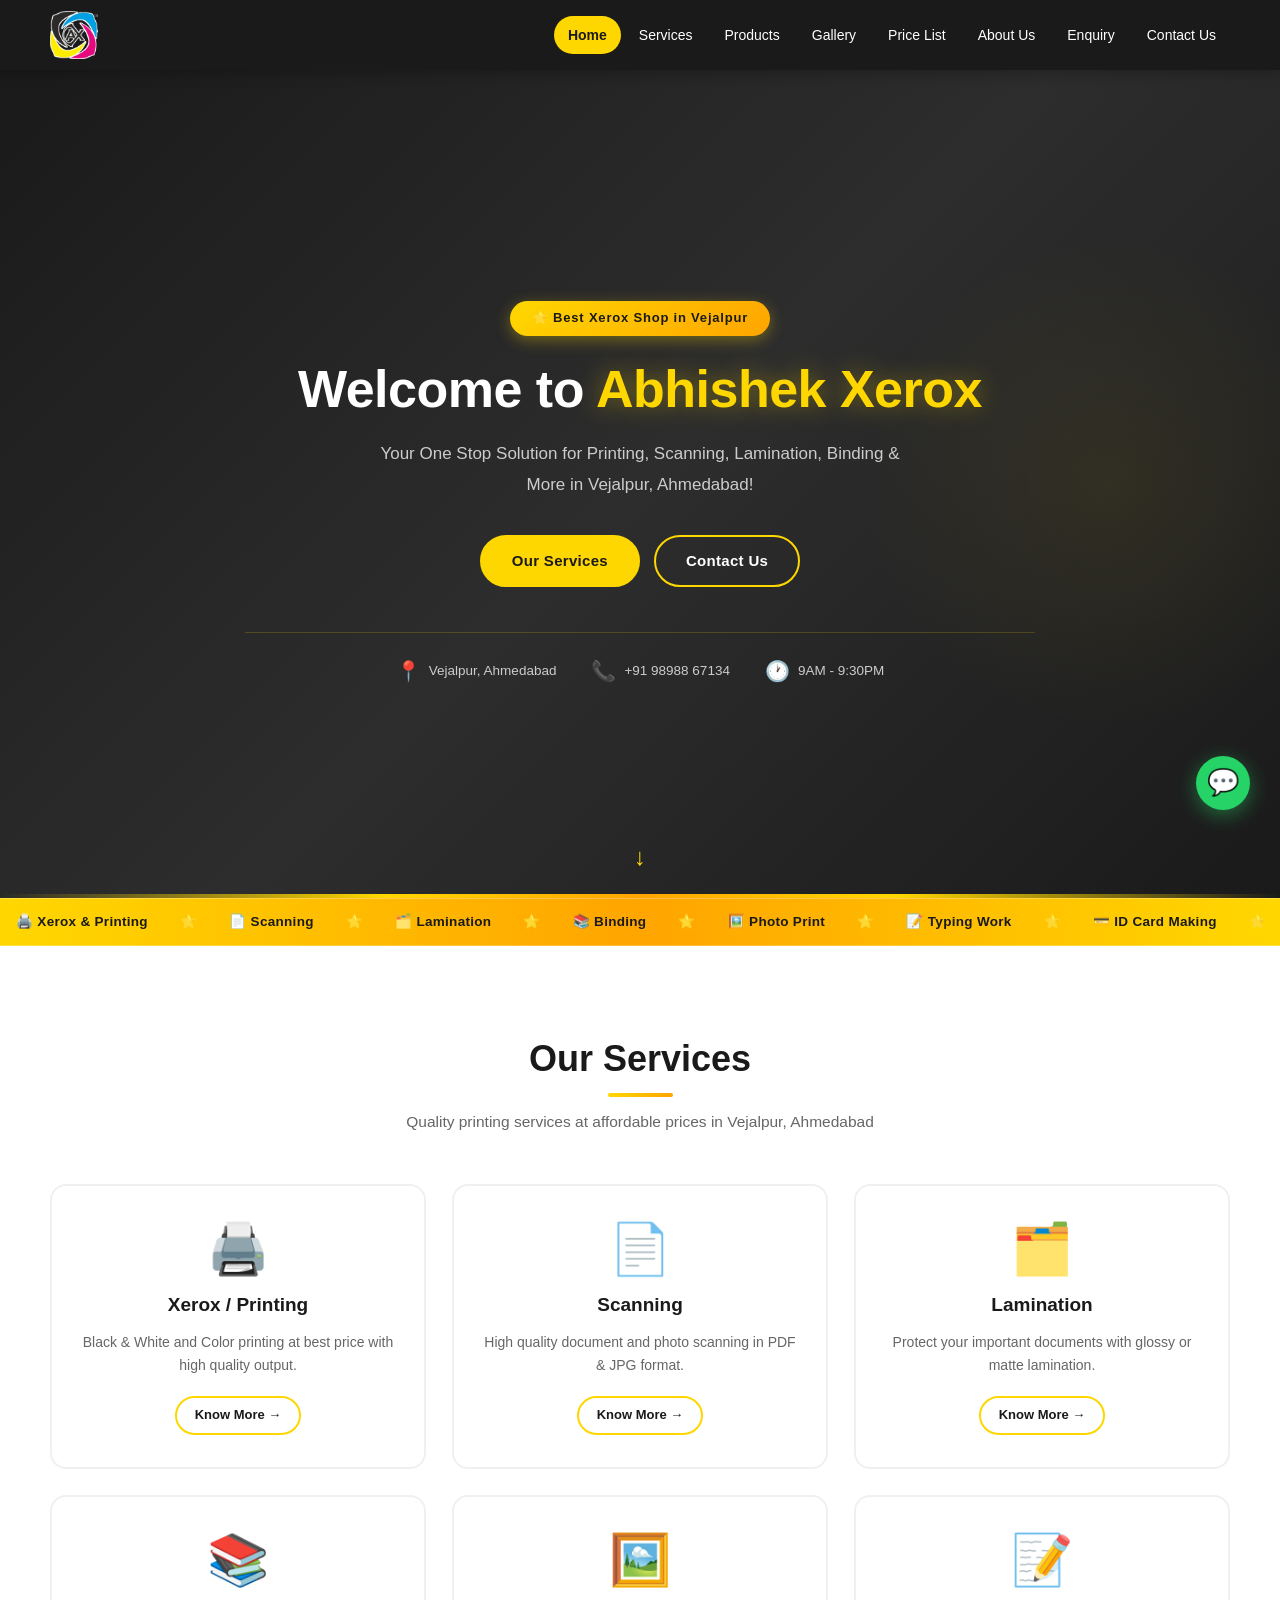
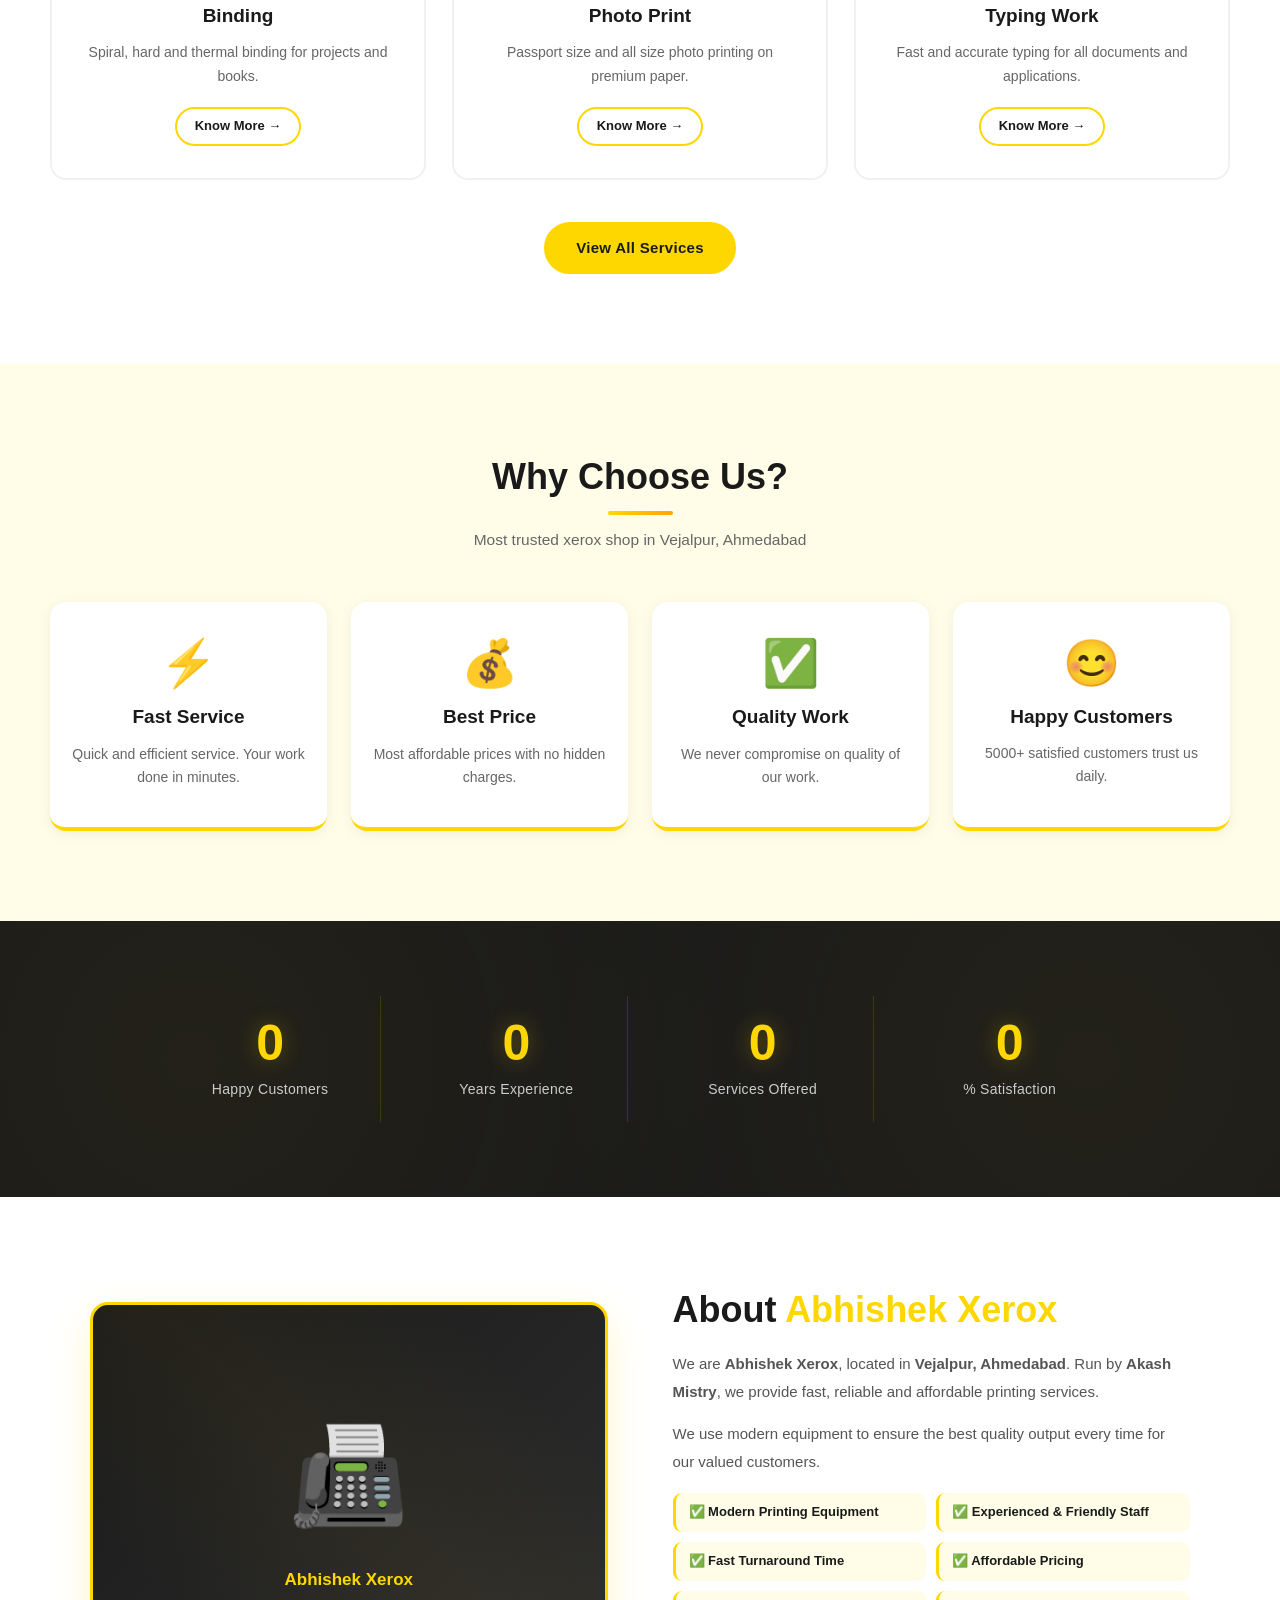
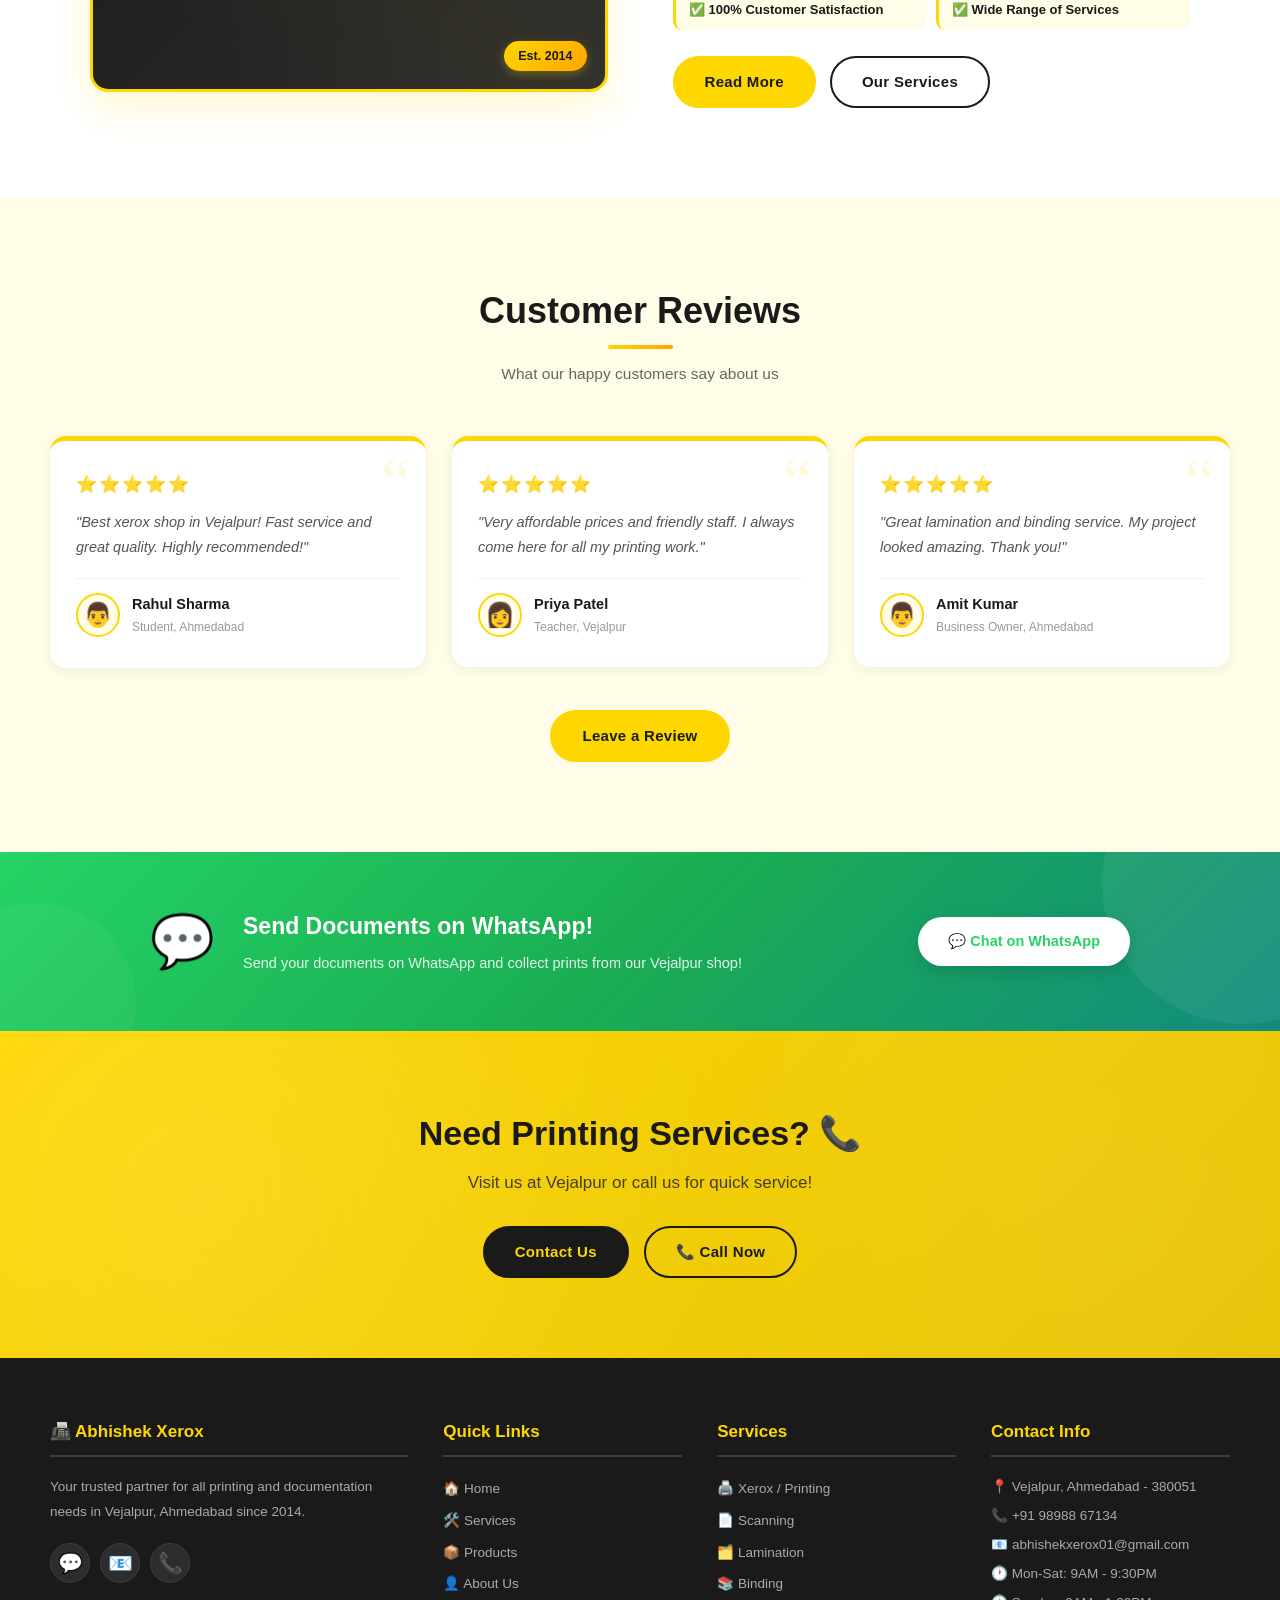
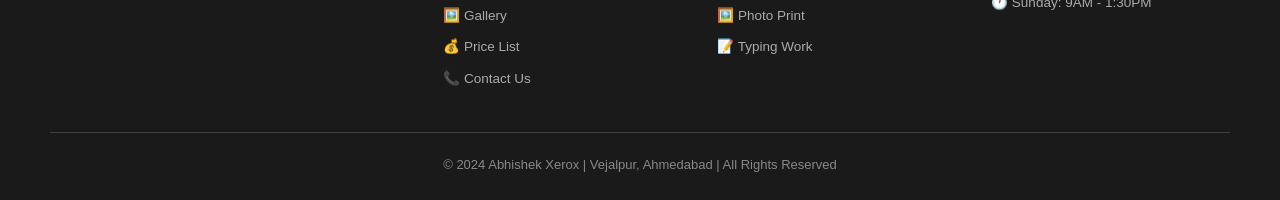
==== commit 63795a6a: "code change" ====
--- a/index.html
+++ b/index.html
@@ -4,62 +4,108 @@
     <meta charset="UTF-8">
     <meta name="viewport"
         content="width=device-width, initial-scale=1.0">
-    <title>
-        Abhishek Xerox - Best Xerox Shop in Vejalpur Ahmedabad
-    </title>
+    <meta http-equiv="X-UA-Compatible" content="IE=edge">
+
+    <!-- ✅ SEO Meta Tags -->
+    <title>Abhishek Xerox - Best Xerox Shop in Vejalpur Ahmedabad</title>
     <meta name="description"
         content="Abhishek Xerox - Best Printing, Xerox, Scanning,
         Lamination & Binding Shop in Vejalpur, Ahmedabad.
-        Call: +91 98988 67134">
+        3 Branches. Call: +91 98988 67134">
     <meta name="keywords"
         content="xerox shop vejalpur, printing ahmedabad,
         abhishek xerox, scanning vejalpur, lamination ahmedabad,
-        akash mistry xerox">
-    <meta name="author"
-        content="Akash Mistry - Abhishek Xerox">
-
-    <!-- Common CSS -->
+        akash mistry xerox, xerox narol, xerox makarba">
+    <meta name="author" content="Akash Mistry - Abhishek Xerox">
+    <meta name="robots" content="index, follow">
+    <meta name="theme-color" content="#FFD700">
+
+    <!-- ✅ Open Graph -->
+    <meta property="og:title"
+        content="Abhishek Xerox - Best Xerox Shop Vejalpur">
+    <meta property="og:description"
+        content="Best Printing, Xerox, Scanning, Lamination &
+        Binding Shop in Vejalpur, Ahmedabad. Call +91 98988 67134">
+    <meta property="og:type" content="website">
+    <meta property="og:locale" content="en_IN">
+
+    <!-- ✅ Favicon -->
+    <link rel="icon" type="image/png"
+        href="images/Abhishek-Logo1.png">
+    <link rel="apple-touch-icon"
+        href="images/Abhishek-Logo1.png">
+
+    <!-- ✅ Preconnect -->
+    <link rel="preconnect" href="https://wa.me">
+    <link rel="dns-prefetch" href="https://maps.google.com">
+
+    <!-- CSS -->
     <link rel="stylesheet" href="css/common.css">
-    <!-- Home Page CSS -->
     <link rel="stylesheet" href="css/style.css">
 </head>
 <body>
 
-    <!-- ========== NAVBAR ========== -->
+   <!-- ========== NAVBAR ========== -->
 <header>
-    <nav class="navbar">
-
-        <!-- ✅ OPTION 1 - Image Only Logo -->
+    <nav class="navbar" role="navigation" aria-label="Main Navigation">
         <div class="logo">
-            <a href="index.html">
-                <img
-                    src="images/Abhishek-Logo1.png"
-                    alt="Abhishek Xerox - Best Xerox Shop Vejalpur"
-                    class="logo-img"
-                    width="160"
-                    height="50">
+            <a href="index.html" aria-label="Abhishek Xerox Home">
+                <img src="images/Abhishek-Logo1.png" alt="Abhishek Xerox - Best Xerox Shop Vejalpur" class="logo-img" width="160" height="48" loading="eager">
             </a>
         </div>
 
-        <ul class="nav-links" id="navLinks">
-            <li><a href="index.html" class="active">Home</a></li>
-            <li><a href="services.html">Services</a></li>
-            <li><a href="products.html">Products</a></li>
-            <li><a href="about.html">About</a></li>
-            <li><a href="gallery.html">Gallery</a></li>
-            <li><a href="price.html">Price List</a></li>
-            <li><a href="contact.html">Contact</a></li>
+        <ul class="nav-links" id="navLinks" role="menubar">
+            <!-- Home (Start) -->
+            <li role="none">
+                <a href="index.html" class="active" role="menuitem">Home</a>
+            </li>
+            
+            <!-- Services (What you do) -->
+            <li role="none">
+                <a href="services.html" role="menuitem">Services</a>
+            </li>
+            
+            <!-- Products (What you sell) -->
+            <li role="none">
+                <a href="products.html" role="menuitem">Products</a>
+            </li>
+            
+            <!-- Gallery (Proof of work) -->
+            <li role="none">
+                <a href="gallery.html" role="menuitem">Gallery</a>
+            </li>
+
+            <!-- Prices (Transparency) -->
+            <li role="none">
+                <a href="price.html" role="menuitem">Price List</a>
+            </li>
+
+            <!-- About Us (Trust) -->
+            <li role="none">
+                <a href="about.html" role="menuitem">About Us</a>
+            </li>
+
+            <!-- Enquiry (Lead generation) -->
+            <li role="none">
+                <a href="enquiry.html" role="menuitem">Enquiry</a>
+            </li>
+
+            <!-- Contact Us (End/Action) -->
+            <li role="none">
+                <a href="contact.html" role="menuitem">Contact Us</a>
+            </li>
         </ul>
-        <div class="hamburger" id="hamburger">
+
+        <button class="hamburger" id="hamburger" aria-label="Toggle Navigation Menu" aria-expanded="false" aria-controls="navLinks" type="button">
             <span></span>
             <span></span>
             <span></span>
-        </div>
+        </button>
     </nav>
 </header>
 
     <!-- ========== HERO SECTION ========== -->
-    <section class="hero">
+    <section class="hero" aria-label="Hero Section">
         <div class="hero-content">
             <div class="hero-badge">
                 ⭐ Best Xerox Shop in Vejalpur
@@ -78,31 +124,34 @@
             </div>
             <div class="hero-info">
                 <div class="hero-info-item">
-                    <span>📍</span>
-                    <!-- ✅ FIXED - Real Location -->
+                    <span aria-hidden="true">📍</span>
                     <p>Vejalpur, Ahmedabad</p>
                 </div>
                 <div class="hero-info-item">
-                    <span>📞</span>
-                    <!-- ✅ FIXED - Real Number -->
-                    <p>+91 98988 67134</p>
+                    <span aria-hidden="true">📞</span>
+                    <a href="tel:+919898867134">
+                        +91 98988 67134
+                    </a>
                 </div>
                 <div class="hero-info-item">
-                    <span>🕐</span>
-                    <!-- ✅ FIXED - Real Hours -->
+                    <span aria-hidden="true">🕐</span>
                     <p>9AM - 9:30PM</p>
                 </div>
             </div>
         </div>
-        <div class="scroll-down">
-            <span>↓</span>
-        </div>
+        <button class="scroll-down"
+            aria-label="Scroll down"
+            id="scrollDownBtn">
+            <span aria-hidden="true">↓</span>
+        </button>
     </section>
 
     <!-- ========== MARQUEE ========== -->
-    <div class="marquee-section">
+    <div class="marquee-section"
+        aria-label="Services Ticker"
+        role="marquee">
         <div class="marquee-track">
-            <div class="marquee-content">
+            <div class="marquee-content" aria-hidden="false">
                 <span>🖨️ Xerox & Printing</span>
                 <span>⭐</span>
                 <span>📄 Scanning</span>
@@ -120,6 +169,7 @@
                 <span>📮 Visiting Cards</span>
                 <span>⭐</span>
             </div>
+            <!-- Duplicate for seamless loop -->
             <div class="marquee-content" aria-hidden="true">
                 <span>🖨️ Xerox & Printing</span>
                 <span>⭐</span>
@@ -142,67 +192,86 @@
     </div>
 
     <!-- ========== SERVICES SECTION ========== -->
-    <section class="services-section">
+    <section class="services-section" id="services">
         <h2 class="section-title">Our Services</h2>
         <p class="section-subtitle">
             Quality printing services at affordable prices
             in Vejalpur, Ahmedabad
         </p>
         <div class="services-grid">
-            <div class="service-card">
-                <div class="card-icon">🖨️</div>
+
+            <article class="service-card">
+                <div class="card-icon" aria-hidden="true">
+                    🖨️
+                </div>
                 <h3>Xerox / Printing</h3>
                 <p>Black & White and Color printing at best
                     price with high quality output.</p>
                 <a href="services.html" class="card-link">
                     Know More →
                 </a>
-            </div>
-            <div class="service-card">
-                <div class="card-icon">📄</div>
+            </article>
+
+            <article class="service-card">
+                <div class="card-icon" aria-hidden="true">
+                    📄
+                </div>
                 <h3>Scanning</h3>
                 <p>High quality document and photo scanning
                     in PDF & JPG format.</p>
                 <a href="services.html" class="card-link">
                     Know More →
                 </a>
-            </div>
-            <div class="service-card">
-                <div class="card-icon">🗂️</div>
+            </article>
+
+            <article class="service-card">
+                <div class="card-icon" aria-hidden="true">
+                    🗂️
+                </div>
                 <h3>Lamination</h3>
                 <p>Protect your important documents with
                     glossy or matte lamination.</p>
                 <a href="services.html" class="card-link">
                     Know More →
                 </a>
-            </div>
-            <div class="service-card">
-                <div class="card-icon">📚</div>
+            </article>
+
+            <article class="service-card">
+                <div class="card-icon" aria-hidden="true">
+                    📚
+                </div>
                 <h3>Binding</h3>
                 <p>Spiral, hard and thermal binding for
                     projects and books.</p>
                 <a href="services.html" class="card-link">
                     Know More →
                 </a>
-            </div>
-            <div class="service-card">
-                <div class="card-icon">🖼️</div>
+            </article>
+
+            <article class="service-card">
+                <div class="card-icon" aria-hidden="true">
+                    🖼️
+                </div>
                 <h3>Photo Print</h3>
                 <p>Passport size and all size photo printing
                     on premium paper.</p>
                 <a href="services.html" class="card-link">
                     Know More →
                 </a>
-            </div>
-            <div class="service-card">
-                <div class="card-icon">📝</div>
+            </article>
+
+            <article class="service-card">
+                <div class="card-icon" aria-hidden="true">
+                    📝
+                </div>
                 <h3>Typing Work</h3>
                 <p>Fast and accurate typing for all documents
                     and applications.</p>
                 <a href="services.html" class="card-link">
                     Know More →
                 </a>
-            </div>
+            </article>
+
         </div>
         <div class="section-btn">
             <a href="services.html" class="btn">
@@ -218,50 +287,63 @@
             Most trusted xerox shop in Vejalpur, Ahmedabad
         </p>
         <div class="why-grid">
+
             <div class="why-card">
-                <div class="why-icon">⚡</div>
+                <div class="why-icon" aria-hidden="true">⚡</div>
                 <h3>Fast Service</h3>
                 <p>Quick and efficient service.
                     Your work done in minutes.</p>
             </div>
+
             <div class="why-card">
-                <div class="why-icon">💰</div>
+                <div class="why-icon" aria-hidden="true">💰</div>
                 <h3>Best Price</h3>
                 <p>Most affordable prices with
                     no hidden charges.</p>
             </div>
+
             <div class="why-card">
-                <div class="why-icon">✅</div>
+                <div class="why-icon" aria-hidden="true">✅</div>
                 <h3>Quality Work</h3>
                 <p>We never compromise on
                     quality of our work.</p>
             </div>
+
             <div class="why-card">
-                <div class="why-icon">😊</div>
+                <div class="why-icon" aria-hidden="true">😊</div>
                 <h3>Happy Customers</h3>
                 <p>5000+ satisfied customers
                     trust us daily.</p>
             </div>
+
         </div>
     </section>
 
     <!-- ========== STATS SECTION ========== -->
-    <section class="stats-section">
+    <section class="stats-section" aria-label="Statistics">
         <div class="stats-grid">
             <div class="stat-item">
-                <h3 class="counter" data-target="5000">0</h3>
+                <h3 class="counter"
+                    data-target="5000"
+                    aria-label="5000+ Happy Customers">0</h3>
                 <p>Happy Customers</p>
             </div>
             <div class="stat-item">
-                <h3 class="counter" data-target="10">0</h3>
+                <h3 class="counter"
+                    data-target="10"
+                    aria-label="10+ Years Experience">0</h3>
                 <p>Years Experience</p>
             </div>
             <div class="stat-item">
-                <h3 class="counter" data-target="15">0</h3>
+                <h3 class="counter"
+                    data-target="15"
+                    aria-label="15+ Services Offered">0</h3>
                 <p>Services Offered</p>
             </div>
             <div class="stat-item">
-                <h3 class="counter" data-target="100">0</h3>
+                <h3 class="counter"
+                    data-target="100"
+                    aria-label="100% Satisfaction">0</h3>
                 <p>% Satisfaction</p>
             </div>
         </div>
@@ -272,7 +354,7 @@
         <div class="about-preview-grid">
             <div class="about-preview-img">
                 <div class="img-placeholder">
-                    <span>📠</span>
+                    <span aria-hidden="true">📠</span>
                     <p>Abhishek Xerox</p>
                     <div class="est-badge">Est. 2014</div>
                 </div>
@@ -280,11 +362,14 @@
             <div class="about-preview-content">
                 <h2>About <span>Abhishek Xerox</span></h2>
                 <p>We are <strong>Abhishek Xerox</strong>,
-                    located in <strong>Vejalpur, Ahmedabad</strong>.
-                    Run by <strong>Akash Mistry</strong>, we provide
-                    fast, reliable and affordable printing services.</p>
-                <p>We use modern equipment to ensure the best quality
-                    output every time for our valued customers.</p>
+                    located in
+                    <strong>Vejalpur, Ahmedabad</strong>.
+                    Run by <strong>Akash Mistry</strong>,
+                    we provide fast, reliable and affordable
+                    printing services.</p>
+                <p>We use modern equipment to ensure the
+                    best quality output every time for our
+                    valued customers.</p>
                 <ul class="about-list">
                     <li>✅ Modern Printing Equipment</li>
                     <li>✅ Experienced & Friendly Staff</li>
@@ -307,48 +392,65 @@
     </section>
 
     <!-- ========== TESTIMONIALS ========== -->
-    <section class="testimonials-section">
+    <section class="testimonials-section"
+        aria-label="Customer Reviews">
         <h2 class="section-title">Customer Reviews</h2>
         <p class="section-subtitle">
             What our happy customers say about us
         </p>
         <div class="testimonials-grid">
-            <div class="testimonial-card">
-                <div class="stars">⭐⭐⭐⭐⭐</div>
+
+            <article class="testimonial-card">
+                <div class="stars" aria-label="5 stars">
+                    ⭐⭐⭐⭐⭐
+                </div>
                 <p>"Best xerox shop in Vejalpur! Fast service
                     and great quality. Highly recommended!"</p>
                 <div class="author">
-                    <div class="author-icon">👨</div>
+                    <div class="author-icon" aria-hidden="true">
+                        👨
+                    </div>
                     <div>
                         <h4>Rahul Sharma</h4>
                         <small>Student, Ahmedabad</small>
                     </div>
                 </div>
-            </div>
-            <div class="testimonial-card">
-                <div class="stars">⭐⭐⭐⭐⭐</div>
+            </article>
+
+            <article class="testimonial-card">
+                <div class="stars" aria-label="5 stars">
+                    ⭐⭐⭐⭐⭐
+                </div>
                 <p>"Very affordable prices and friendly staff.
                     I always come here for all my printing work."</p>
                 <div class="author">
-                    <div class="author-icon">👩</div>
+                    <div class="author-icon" aria-hidden="true">
+                        👩
+                    </div>
                     <div>
                         <h4>Priya Patel</h4>
                         <small>Teacher, Vejalpur</small>
                     </div>
                 </div>
-            </div>
-            <div class="testimonial-card">
-                <div class="stars">⭐⭐⭐⭐⭐</div>
+            </article>
+
+            <article class="testimonial-card">
+                <div class="stars" aria-label="5 stars">
+                    ⭐⭐⭐⭐⭐
+                </div>
                 <p>"Great lamination and binding service.
                     My project looked amazing. Thank you!"</p>
                 <div class="author">
-                    <div class="author-icon">👨</div>
+                    <div class="author-icon" aria-hidden="true">
+                        👨
+                    </div>
                     <div>
                         <h4>Amit Kumar</h4>
                         <small>Business Owner, Ahmedabad</small>
                     </div>
                 </div>
-            </div>
+            </article>
+
         </div>
         <div class="section-btn">
             <a href="contact.html" class="btn">
@@ -358,31 +460,31 @@
     </section>
 
     <!-- ========== WHATSAPP SECTION ========== -->
-    <section class="whatsapp-section">
+    <section class="whatsapp-section"
+        aria-label="WhatsApp Contact">
         <div class="whatsapp-content">
-            <span>💬</span>
+            <span aria-hidden="true">💬</span>
             <div>
                 <h3>Send Documents on WhatsApp!</h3>
                 <p>Send your documents on WhatsApp and
                     collect prints from our Vejalpur shop!</p>
             </div>
-            <!-- ✅ FIXED - Real WhatsApp Number -->
             <a href="https://wa.me/919898867134"
                 target="_blank"
                 rel="noopener noreferrer"
-                class="whatsapp-btn">
+                class="whatsapp-btn"
+                aria-label="Chat on WhatsApp">
                 💬 Chat on WhatsApp
             </a>
         </div>
     </section>
 
     <!-- ========== CTA SECTION ========== -->
-    <section class="cta-section">
+    <section class="cta-section" aria-label="Call to Action">
         <h2>Need Printing Services? 📞</h2>
         <p>Visit us at Vejalpur or call us for quick service!</p>
         <div class="cta-buttons">
             <a href="contact.html" class="btn">Contact Us</a>
-            <!-- ✅ FIXED - Real Number -->
             <a href="tel:+919898867134" class="btn btn-dark">
                 📞 Call Now
             </a>
@@ -390,7 +492,7 @@
     </section>
 
     <!-- ========== FOOTER ========== -->
-    <footer>
+    <footer role="contentinfo">
         <div class="footer-grid">
             <div class="footer-col">
                 <h3>📠 Abhishek Xerox</h3>
@@ -401,11 +503,14 @@
                     <a href="https://wa.me/919898867134"
                         target="_blank"
                         rel="noopener noreferrer"
-                        title="WhatsApp">💬</a>
+                        title="Chat on WhatsApp"
+                        aria-label="WhatsApp">💬</a>
                     <a href="mailto:abhishekxerox01@gmail.com"
-                        title="Email">📧</a>
+                        title="Send Email"
+                        aria-label="Email">📧</a>
                     <a href="tel:+919898867134"
-                        title="Call">📞</a>
+                        title="Call Us"
+                        aria-label="Call">📞</a>
                 </div>
             </div>
             <div class="footer-col">
@@ -414,6 +519,8 @@
                     <li><a href="index.html">🏠 Home</a></li>
                     <li><a href="services.html">
                         🛠️ Services</a></li>
+                    <li><a href="products.html">
+                        📦 Products</a></li>
                     <li><a href="about.html">👤 About Us</a></li>
                     <li><a href="gallery.html">🖼️ Gallery</a></li>
                     <li><a href="price.html">💰 Price List</a></li>
@@ -444,7 +551,8 @@
                 <p>📞 <a href="tel:+919898867134"
                     style="color:#aaa;">
                     +91 98988 67134</a></p>
-                <p>📧 <a href="mailto:abhishekxerox01@gmail.com"
+                <p>📧 <a
+                    href="mailto:abhishekxerox01@gmail.com"
                     style="color:#aaa;">
                     abhishekxerox01@gmail.com</a></p>
                 <p>🕐 Mon-Sat: 9AM - 9:30PM</p>
@@ -452,28 +560,29 @@
             </div>
         </div>
         <div class="footer-bottom">
-            <p>© 2024 Abhishek Xerox | Vejalpur, Ahmedabad</p>
-            <p>All Rights Reserved</p>
+            <p>© 2024 Abhishek Xerox | Vejalpur, Ahmedabad
+                | All Rights Reserved</p>
         </div>
     </footer>
 
     <!-- WhatsApp Float -->
-    <!-- ✅ FIXED - Real Number -->
     <a href="https://wa.me/919898867134"
         target="_blank"
         rel="noopener noreferrer"
         class="whatsapp-float"
-        title="Chat on WhatsApp">
+        title="Chat on WhatsApp"
+        aria-label="Chat on WhatsApp">
         💬
     </a>
 
     <!-- Scroll Top -->
-    <button id="scrollTop" aria-label="Scroll to top">↑</button>
-
-    <!-- Common JS -->
-    <script src="js/common.js"></script>
-    <!-- Home Page JS -->
-    <script src="js/script.js"></script>
+    <button id="scrollTop"
+        aria-label="Scroll to top"
+        type="button">↑</button>
+
+    <!-- JS at bottom for performance -->
+    <script src="js/common.js" defer></script>
+    <script src="js/script.js" defer></script>
 
 </body>
 </html>
--- a/css/common.css
+++ b/css/common.css
@@ -1,42 +1,33 @@
 /* ========================================
    COMMON CSS - NAVBAR + FOOTER
    Abhishek Xerox - Vejalpur, Ahmedabad
-   Yellow Theme
-======================================== */
-
-/* ===== RESET ===== */
-* {
+   Yellow Theme - Fully Responsive
+======================================== */
+
+/* ========================================
+   RESET & BASE
+======================================== */
+*,
+*::before,
+*::after {
     margin: 0;
     padding: 0;
     box-sizing: border-box;
+}
+
+html {
+    scroll-behavior: smooth;
+    font-size: 16px;
+}
+
+body {
     font-family: 'Segoe UI', Tahoma, Geneva, Verdana, sans-serif;
-}
-
-/* ===== VARIABLES - YELLOW THEME ===== */
-:root {
-    --primary: #FFD700;
-    --primary-dark: #E6C200;
-    --primary-light: #FFF8DC;
-    --dark: #1a1a1a;
-    --dark2: #2d2d2d;
-    --dark3: #3d3d3d;
-    --white: #ffffff;
-    --light-bg: #FFFDE7;
-    --gray: #666666;
-    --light-gray: #f5f5f5;
-    --text: #333333;
-    --shadow: rgba(0, 0, 0, 0.1);
-    --whatsapp: #25D366;
-    --whatsapp-dark: #128C7E;
-    --transition: all 0.3s ease;
-}
-
-/* ===== BODY ===== */
-body {
-    background-color: var(--white);
-    color: var(--text);
+    background-color: #ffffff;
+    color: #333333;
     overflow-x: hidden;
     line-height: 1.6;
+    -webkit-font-smoothing: antialiased;
+    -moz-osx-font-smoothing: grayscale;
 }
 
 a {
@@ -56,13 +47,71 @@
     display: block;
 }
 
-/* ========================================
-   NAVBAR - COMMON
+button {
+    font-family: inherit;
+}
+
+/* ========================================
+   CSS VARIABLES - YELLOW THEME
+======================================== */
+:root {
+    /* Colors */
+    --primary: #FFD700;
+    --primary-dark: #E6C200;
+    --primary-light: #FFF8DC;
+    --primary-ultra-light: #FFFDE7;
+
+    /* Dark Colors */
+    --dark: #1a1a1a;
+    --dark2: #2d2d2d;
+    --dark3: #3d3d3d;
+
+    /* Neutral Colors */
+    --white: #ffffff;
+    --light-bg: #FFFDE7;
+    --gray: #666666;
+    --gray-light: #999999;
+    --light-gray: #f5f5f5;
+    --text: #333333;
+    --text-light: #555555;
+    --border: #e0e0e0;
+
+    /* Brand Colors */
+    --whatsapp: #25D366;
+    --whatsapp-dark: #128C7E;
+
+    /* Shadows */
+    --shadow-sm: 0 2px 10px rgba(0, 0, 0, 0.08);
+    --shadow-md: 0 5px 20px rgba(0, 0, 0, 0.12);
+    --shadow-lg: 0 10px 40px rgba(0, 0, 0, 0.15);
+    --shadow-yellow: 0 5px 20px rgba(255, 215, 0, 0.3);
+    --shadow-yellow-lg: 0 8px 30px rgba(255, 215, 0, 0.4);
+
+    /* Transitions */
+    --transition: all 0.3s ease;
+    --transition-fast: all 0.2s ease;
+    --transition-slow: all 0.5s ease;
+
+    /* Border Radius */
+    --radius-sm: 8px;
+    --radius-md: 12px;
+    --radius-lg: 20px;
+    --radius-xl: 30px;
+    --radius-full: 50%;
+
+    /* Spacing */
+    --navbar-height: 70px;
+    --navbar-height-mobile: 65px;
+}
+
+/* ========================================
+   NAVBAR
 ======================================== */
 header {
     position: sticky;
     top: 0;
     z-index: 1000;
+    width: 100%;
 }
 
 .navbar {
@@ -71,46 +120,77 @@
     align-items: center;
     background-color: var(--dark);
     padding: 0 50px;
-    height: 70px;
+    height: var(--navbar-height);
     box-shadow: 0 2px 15px rgba(0, 0, 0, 0.3);
     transition: box-shadow 0.3s ease;
-}
-
-/* ✅ ENHANCED - Logo */
+    position: relative;
+}
+
+/* ========== LOGO ========== */
+.logo {
+    flex-shrink: 0;
+}
+
+.logo a {
+    display: flex;
+    align-items: center;
+    text-decoration: none;
+}
+
+/* ✅ Image Logo */
+.logo-img {
+    height: 48px;
+    width: auto;
+    max-width: 180px;
+    object-fit: contain;
+    display: block;
+    transition: var(--transition);
+    filter: brightness(1);
+}
+
+.logo-img:hover {
+    opacity: 0.88;
+    transform: scale(1.03);
+    filter: brightness(1.1)
+        drop-shadow(0 0 8px rgba(255, 215, 0, 0.5));
+}
+
+/* ✅ Text Logo (fallback) */
 .logo h1 {
     color: var(--primary);
-    font-size: 24px;
+    font-size: 22px;
     font-weight: 800;
-    letter-spacing: 1px;
+    letter-spacing: 0.5px;
     cursor: pointer;
     transition: var(--transition);
+    white-space: nowrap;
+}
+
+.logo h1 span {
+    color: var(--white);
 }
 
 .logo h1:hover {
     opacity: 0.9;
-    transform: scale(1.02);
-}
-
-.logo h1 span {
-    color: var(--white);
-}
-
-/* ✅ ENHANCED - Nav Links */
+}
+
+/* ========== NAV LINKS ========== */
 .nav-links {
     display: flex;
-    gap: 5px;
+    gap: 4px;
     align-items: center;
 }
 
 .nav-links li a {
     color: var(--white);
-    font-size: 15px;
+    font-size: 14px;
     font-weight: 500;
-    padding: 8px 16px;
+    padding: 8px 14px;
     border-radius: 25px;
     transition: var(--transition);
     display: block;
     white-space: nowrap;
+    position: relative;
 }
 
 .nav-links li a:hover,
@@ -120,66 +200,68 @@
     font-weight: 700;
 }
 
-/* ===== HAMBURGER ===== */
+/* ========== HAMBURGER ========== */
 .hamburger {
     display: none;
     flex-direction: column;
     cursor: pointer;
     gap: 5px;
-    padding: 5px;
+    padding: 8px 5px;
+    z-index: 1001;
+    flex-shrink: 0;
 }
 
 .hamburger span {
-    width: 28px;
-    height: 3px;
+    width: 26px;
+    height: 2.5px;
     background-color: var(--primary);
     border-radius: 3px;
-    transition: 0.3s ease;
+    transition: 0.35s ease;
     display: block;
-}
-
-/* ========================================
-   FOOTER - COMMON
+    transform-origin: center;
+}
+
+/* ========================================
+   FOOTER
 ======================================== */
 footer {
     background-color: var(--dark);
     color: var(--white);
-    padding: 60px 50px 20px;
+    padding: 60px 50px 25px;
 }
 
 .footer-grid {
     display: grid;
-    grid-template-columns: repeat(4, 1fr);
-    gap: 30px;
+    grid-template-columns: 1.5fr 1fr 1fr 1fr;
+    gap: 35px;
     max-width: 1200px;
-    margin: 0 auto 40px;
-}
-
-/* ✅ ENHANCED - Footer Col */
+    margin: 0 auto 35px;
+}
+
+/* ✅ Footer Columns */
 .footer-col h3 {
     color: var(--primary);
-    font-size: 18px;
-    margin-bottom: 20px;
+    font-size: 17px;
+    margin-bottom: 18px;
     font-weight: 700;
     padding-bottom: 10px;
     border-bottom: 2px solid var(--dark3);
-    position: relative;
-}
-
-.footer-col p {
-    color: #aaa;
-    font-size: 14px;
-    line-height: 2;
-    margin-bottom: 3px;
+}
+
+.footer-col > p {
+    color: #aaaaaa;
+    font-size: 13.5px;
+    line-height: 1.85;
+    margin-bottom: 4px;
 }
 
 .footer-col ul li {
-    margin: 6px 0;
+    margin: 5px 0;
 }
 
 .footer-col ul li a {
-    color: #aaa;
-    font-size: 14px;
+    color: #aaaaaa;
+    font-size: 13.5px;
     transition: var(--transition);
     display: inline-block;
     text-decoration: none;
@@ -191,15 +273,16 @@
     padding-left: 8px;
 }
 
-/* ✅ NEW - Footer Social */
+/* ✅ Footer Social Icons */
 .footer-social {
     display: flex;
-    gap: 12px;
-    margin-top: 15px;
+    gap: 10px;
+    margin-top: 18px;
+    flex-wrap: wrap;
 }
 
 .footer-social a {
-    font-size: 22px;
+    font-size: 20px;
     transition: var(--transition);
     display: inline-flex;
     align-items: center;
@@ -207,42 +290,46 @@
     width: 40px;
     height: 40px;
     background-color: var(--dark2);
-    border-radius: 50%;
+    border-radius: var(--radius-full);
     border: 1px solid var(--dark3);
     text-decoration: none;
+    flex-shrink: 0;
 }
 
 .footer-social a:hover {
-    transform: scale(1.2) translateY(-3px);
+    transform: scale(1.15) translateY(-3px);
     background-color: var(--primary);
     border-color: var(--primary);
-}
-
-/* ✅ ENHANCED - Footer Bottom */
+    box-shadow: var(--shadow-yellow);
+}
+
+/* ✅ Footer Bottom */
 .footer-bottom {
     text-align: center;
-    padding-top: 25px;
+    padding-top: 22px;
     border-top: 1px solid var(--dark3);
-    color: #888;
-    font-size: 14px;
+    color: #888888;
+    font-size: 13px;
     max-width: 1200px;
     margin: 0 auto;
     display: flex;
-    justify-content: space-between;
+    justify-content: center;
     align-items: center;
     flex-wrap: wrap;
-    gap: 10px;
-}
-
-/* ========================================
-   COMMON BUTTONS
+    gap: 8px;
+}
+
+/* ========================================
+   BUTTONS
 ======================================== */
 .btn {
-    display: inline-block;
-    padding: 13px 32px;
+    display: inline-flex;
+    align-items: center;
+    justify-content: center;
+    padding: 12px 30px;
     background-color: var(--primary);
     color: var(--dark);
-    border-radius: 30px;
+    border-radius: var(--radius-xl);
     font-size: 15px;
     font-weight: 700;
     transition: var(--transition);
@@ -251,19 +338,22 @@
     text-decoration: none;
     white-space: nowrap;
     letter-spacing: 0.3px;
+    gap: 6px;
+    font-family: inherit;
 }
 
 .btn:hover {
     background-color: var(--primary-dark);
     transform: translateY(-3px);
-    box-shadow: 0 8px 25px rgba(255, 215, 0, 0.4);
+    box-shadow: var(--shadow-yellow-lg);
 }
 
 .btn:active {
-    transform: translateY(0);
-}
-
-/* ✅ ENHANCED - Dark Button */
+    transform: translateY(-1px);
+    box-shadow: var(--shadow-yellow);
+}
+
+/* Dark Button */
 .btn-dark {
     background-color: transparent;
     color: var(--white);
@@ -275,7 +365,7 @@
     color: var(--dark);
 }
 
-/* ✅ NEW - WhatsApp Button */
+/* WhatsApp Button */
 .btn-whatsapp {
     background-color: var(--whatsapp);
     color: var(--white);
@@ -287,10 +377,36 @@
     border-color: var(--whatsapp-dark);
     color: var(--white);
     box-shadow: 0 8px 25px rgba(37, 211, 102, 0.4);
-}
-
-/* ========================================
-   COMMON SECTION STYLES
+    transform: translateY(-3px);
+}
+
+/* Outline Dark Button */
+.btn-outline-dark {
+    background-color: transparent;
+    color: var(--dark);
+    border: 2px solid var(--dark);
+    border-radius: var(--radius-xl);
+    padding: 12px 30px;
+    font-size: 15px;
+    font-weight: 700;
+    transition: var(--transition);
+    text-decoration: none;
+    display: inline-flex;
+    align-items: center;
+    justify-content: center;
+    white-space: nowrap;
+    font-family: inherit;
+}
+
+.btn-outline-dark:hover {
+    background-color: var(--dark);
+    color: var(--primary);
+    transform: translateY(-3px);
+    box-shadow: 0 8px 25px rgba(0, 0, 0, 0.2);
+}
+
+/* ========================================
+   SECTION COMMON STYLES
 ======================================== */
 section {
     width: 100%;
@@ -298,17 +414,17 @@
 
 .section-title {
     text-align: center;
-    font-size: 38px;
+    font-size: 36px;
     color: var(--dark);
-    margin-bottom: 10px;
+    margin-bottom: 12px;
     font-weight: 800;
-    line-height: 1.2;
+    line-height: 1.25;
 }
 
 .section-title::after {
     content: '';
     display: block;
-    width: 70px;
+    width: 65px;
     height: 4px;
     background: linear-gradient(90deg, var(--primary), #FFA500);
     margin: 12px auto 0;
@@ -318,16 +434,17 @@
 .section-subtitle {
     text-align: center;
     color: var(--gray);
-    font-size: 16px;
+    font-size: 15.5px;
     margin-bottom: 50px;
-    max-width: 600px;
+    max-width: 580px;
     margin-left: auto;
     margin-right: auto;
-    line-height: 1.6;
-}
-
-/* ========================================
-   PAGE BANNER - COMMON
+    line-height: 1.65;
+    padding: 0 15px;
+}
+
+/* ========================================
+   PAGE BANNER
 ======================================== */
 .page-banner {
     background: linear-gradient(
@@ -337,53 +454,73 @@
     );
     color: var(--white);
     text-align: center;
-    padding: 70px 20px;
+    padding: 65px 20px;
     border-bottom: 5px solid var(--primary);
     position: relative;
     overflow: hidden;
 }
 
-/* ✅ NEW - Banner decoration */
 .page-banner::before {
     content: '';
     position: absolute;
-    top: 0;
-    left: 0;
-    right: 0;
-    bottom: 0;
+    inset: 0;
     background: radial-gradient(
-        circle at 50% 50%,
-        rgba(255, 215, 0, 0.05) 0%,
-        transparent 70%
+        ellipse at center,
+        rgba(255, 215, 0, 0.06) 0%,
+        transparent 65%
     );
     pointer-events: none;
 }
 
+.page-banner::after {
+    content: '';
+    position: absolute;
+    bottom: -2px;
+    left: -5%;
+    right: -5%;
+    height: 5px;
+    background: linear-gradient(
+        90deg,
+        transparent,
+        var(--primary),
+        #FFA500,
+        var(--primary),
+        transparent
+    );
+}
+
 .page-banner h2 {
-    font-size: 42px;
+    font-size: 40px;
     font-weight: 800;
     margin-bottom: 10px;
     position: relative;
     z-index: 1;
+    line-height: 1.2;
 }
 
 .page-banner h2 span {
     color: var(--primary);
 }
 
-.page-banner p {
-    color: #ccc;
+.page-banner > p {
+    color: #cccccc;
     font-size: 16px;
     position: relative;
     z-index: 1;
+    margin-bottom: 5px;
 }
 
 .breadcrumb {
-    margin-top: 15px;
-    font-size: 14px;
-    color: #999;
+    margin-top: 12px;
+    font-size: 13px;
+    color: #999999;
     position: relative;
     z-index: 1;
+    display: flex;
+    align-items: center;
+    justify-content: center;
+    gap: 6px;
+    flex-wrap: wrap;
 }
 
 .breadcrumb a {
@@ -398,7 +535,7 @@
 }
 
 /* ========================================
-   CTA SECTION - COMMON
+   CTA SECTION
 ======================================== */
 .cta-section {
     background: linear-gradient(
@@ -416,31 +553,39 @@
 .cta-section::before {
     content: '';
     position: absolute;
-    top: 0;
-    left: 0;
-    right: 0;
-    bottom: 0;
-    background: radial-gradient(
-        circle at 20% 50%,
-        rgba(255, 255, 255, 0.1) 0%,
-        transparent 50%
-    );
+    inset: 0;
+    background:
+        radial-gradient(
+            circle at 15% 50%,
+            rgba(255, 255, 255, 0.12) 0%,
+            transparent 50%
+        ),
+        radial-gradient(
+            circle at 85% 50%,
+            rgba(255, 255, 255, 0.08) 0%,
+            transparent 50%
+        );
+    pointer-events: none;
 }
 
 .cta-section h2 {
-    font-size: 36px;
-    margin-bottom: 15px;
+    font-size: 34px;
+    margin-bottom: 14px;
     font-weight: 800;
     position: relative;
     z-index: 1;
-}
-
-.cta-section p {
-    font-size: 18px;
+    line-height: 1.3;
+}
+
+.cta-section > p {
+    font-size: 17px;
     margin-bottom: 30px;
-    color: var(--dark2);
+    color: rgba(26, 26, 26, 0.8);
     position: relative;
     z-index: 1;
+    max-width: 500px;
+    margin-left: auto;
+    margin-right: auto;
 }
 
 .cta-buttons {
@@ -462,6 +607,7 @@
     background-color: var(--white);
     color: var(--dark);
     border-color: var(--white);
+    box-shadow: 0 8px 25px rgba(0, 0, 0, 0.2);
 }
 
 .cta-section .btn-dark {
@@ -476,95 +622,102 @@
 }
 
 /* ========================================
-   WHATSAPP FLOAT BUTTON - COMMON
+   WHATSAPP FLOAT BUTTON
 ======================================== */
 .whatsapp-float {
     position: fixed;
     bottom: 90px;
     right: 30px;
-    width: 55px;
-    height: 55px;
+    width: 54px;
+    height: 54px;
     background-color: var(--whatsapp);
-    border-radius: 50%;
+    border-radius: var(--radius-full);
     display: flex;
     align-items: center;
     justify-content: center;
-    font-size: 28px;
+    font-size: 26px;
     text-decoration: none;
-    box-shadow: 0 5px 20px rgba(37, 211, 102, 0.4);
+    box-shadow: 0 5px 20px rgba(37, 211, 102, 0.45);
     z-index: 998;
     transition: var(--transition);
-    animation: waPulse 2s infinite;
+    animation: waPulse 2.5s ease-in-out infinite;
 }
 
 .whatsapp-float:hover {
-    transform: scale(1.15);
-    box-shadow: 0 8px 30px rgba(37, 211, 102, 0.6);
+    transform: scale(1.12);
+    box-shadow: 0 8px 30px rgba(37, 211, 102, 0.65);
+    animation-play-state: paused;
 }
 
 @keyframes waPulse {
     0%, 100% {
-        box-shadow: 0 5px 20px rgba(37, 211, 102, 0.4);
+        box-shadow: 0 5px 20px rgba(37, 211, 102, 0.45);
     }
     50% {
-        box-shadow: 0 5px 35px rgba(37, 211, 102, 0.7);
-    }
-}
-
-/* ========================================
-   SCROLL TOP BUTTON - COMMON
+        box-shadow: 0 5px 35px rgba(37, 211, 102, 0.7),
+                    0 0 0 8px rgba(37, 211, 102, 0.1);
+    }
+}
+
+/* ========================================
+   SCROLL TOP BUTTON
 ======================================== */
 #scrollTop {
     display: none;
     position: fixed;
-    bottom: 30px;
-    right: 30px;
-    width: 50px;
-    height: 50px;
-    background-color: var(--primary);
+    bottom: 28px;
+    right: 28px;
+    width: 46px;
+    height: 46px;
+    background: linear-gradient(135deg, var(--primary), #FFA500);
     color: var(--dark);
     border: none;
-    border-radius: 50%;
-    font-size: 20px;
+    border-radius: var(--radius-full);
+    font-size: 18px;
     font-weight: 800;
     cursor: pointer;
-    box-shadow: 0 5px 20px rgba(255, 215, 0, 0.4);
+    box-shadow: var(--shadow-yellow);
     z-index: 999;
     transition: var(--transition);
+    align-items: center;
+    justify-content: center;
     line-height: 1;
 }
 
 #scrollTop:hover {
-    background-color: var(--dark);
+    background: var(--dark);
     color: var(--primary);
     transform: scale(1.1) translateY(-3px);
-}
-
-/* ========================================
-   SUCCESS MESSAGE - COMMON
+    box-shadow: 0 8px 25px rgba(0, 0, 0, 0.3);
+}
+
+/* ========================================
+   SUCCESS / TOAST MESSAGE
 ======================================== */
 .success-message,
 .success-popup {
     position: fixed;
-    top: 80px;
+    top: 85px;
     right: 20px;
     background: var(--dark);
     color: var(--primary);
-    padding: 18px 25px;
-    border-radius: 12px;
-    font-size: 15px;
+    padding: 16px 22px;
+    border-radius: var(--radius-md);
+    font-size: 14px;
     font-weight: 600;
     z-index: 9999;
-    box-shadow: 0 5px 25px rgba(255, 215, 0, 0.3);
-    border-left: 5px solid var(--primary);
-    max-width: 380px;
-    animation: slideInRight 0.4s ease;
+    box-shadow: 0 5px 25px rgba(0, 0, 0, 0.25);
+    border-left: 4px solid var(--primary);
+    max-width: 360px;
+    width: calc(100% - 40px);
+    animation: slideInRight 0.4s ease forwards;
+    line-height: 1.5;
 }
 
 @keyframes slideInRight {
     from {
         opacity: 0;
-        transform: translateX(100px);
+        transform: translateX(120px);
     }
     to {
         opacity: 1;
@@ -573,184 +726,348 @@
 }
 
 /* ========================================
-   RESPONSIVE - COMMON
+   LOGO IMAGE - RESPONSIVE
 ======================================== */
 @media (max-width: 1200px) {
     .navbar {
-        padding: 0 30px;
+        padding: 0 35px;
     }
 }
 
 @media (max-width: 1024px) {
+    .navbar {
+        padding: 0 25px;
+    }
+
+    .nav-links li a {
+        font-size: 13.5px;
+        padding: 7px 12px;
+    }
+
     .footer-grid {
         grid-template-columns: repeat(2, 1fr);
-    }
-}
-
+        gap: 28px;
+    }
+}
+
+/* ========================================
+   RESPONSIVE - TABLET 768px
+======================================== */
 @media (max-width: 768px) {
+
+    :root {
+        --navbar-height: 62px;
+        --navbar-height-mobile: 62px;
+    }
+
+    /* Navbar */
     .navbar {
-        padding: 0 20px;
-        height: 65px;
+        padding: 0 18px;
+        height: var(--navbar-height-mobile);
+    }
+
+    /* Logo */
+    .logo-img {
+        height: 42px;
+        max-width: 145px;
     }
 
     .logo h1 {
-        font-size: 20px;
-    }
-
+        font-size: 19px;
+    }
+
+    /* Nav Links - Mobile Menu */
     .nav-links {
         display: none;
         flex-direction: column;
         position: absolute;
-        top: 65px;
+        top: var(--navbar-height-mobile);
         left: 0;
         right: 0;
         background-color: var(--dark);
-        padding: 15px 20px;
-        gap: 5px;
+        padding: 12px 16px 18px;
+        gap: 4px;
         border-top: 3px solid var(--primary);
-        box-shadow: 0 10px 30px rgba(0, 0, 0, 0.3);
-        max-height: calc(100vh - 65px);
+        box-shadow: 0 12px 30px rgba(0, 0, 0, 0.35);
+        max-height: calc(100vh - var(--navbar-height-mobile));
         overflow-y: auto;
+        -webkit-overflow-scrolling: touch;
     }
 
     .nav-links.active {
         display: flex;
+        animation: slideDown 0.3s ease;
+    }
+
+    @keyframes slideDown {
+        from {
+            opacity: 0;
+            transform: translateY(-10px);
+        }
+        to {
+            opacity: 1;
+            transform: translateY(0);
+        }
     }
 
     .nav-links li a {
-        padding: 12px 20px;
-        border-radius: 8px;
-        font-size: 15px;
-    }
-
+        padding: 11px 18px;
+        border-radius: var(--radius-sm);
+        font-size: 14.5px;
+        width: 100%;
+    }
+
+    /* Hamburger */
     .hamburger {
         display: flex;
     }
 
+    /* Section Titles */
     .section-title {
-        font-size: 28px;
+        font-size: 26px;
     }
 
     .section-subtitle {
-        font-size: 15px;
-        margin-bottom: 35px;
-    }
-
+        font-size: 14px;
+        margin-bottom: 32px;
+    }
+
+    /* Footer */
     footer {
-        padding: 40px 20px 20px;
+        padding: 45px 20px 20px;
     }
 
     .footer-grid {
         grid-template-columns: 1fr 1fr;
-        gap: 25px;
+        gap: 22px;
+    }
+
+    .footer-col h3 {
+        font-size: 15px;
+        margin-bottom: 14px;
+    }
+
+    .footer-col ul li a,
+    .footer-col > p {
+        font-size: 13px;
     }
 
     .footer-bottom {
         flex-direction: column;
         text-align: center;
-        gap: 8px;
-    }
-
+        font-size: 12.5px;
+        gap: 5px;
+    }
+
+    /* Page Banner */
     .page-banner {
-        padding: 50px 20px;
+        padding: 45px 18px;
     }
 
     .page-banner h2 {
-        font-size: 30px;
-    }
-
+        font-size: 28px;
+    }
+
+    .page-banner > p {
+        font-size: 14.5px;
+    }
+
+    /* CTA */
     .cta-section {
-        padding: 60px 20px;
+        padding: 55px 18px;
     }
 
     .cta-section h2 {
-        font-size: 28px;
-    }
-
+        font-size: 26px;
+    }
+
+    .cta-section > p {
+        font-size: 15px;
+    }
+
+    .cta-buttons {
+        gap: 12px;
+    }
+
+    /* Buttons */
+    .btn,
+    .btn-outline-dark {
+        padding: 11px 24px;
+        font-size: 14px;
+    }
+
+    /* WhatsApp Float */
     .whatsapp-float {
-        bottom: 85px;
-        right: 15px;
+        bottom: 80px;
+        right: 16px;
         width: 50px;
         height: 50px;
         font-size: 24px;
     }
 
+    /* Scroll Top */
     #scrollTop {
-        bottom: 25px;
-        right: 15px;
-        width: 45px;
-        height: 45px;
-        font-size: 18px;
-    }
-}
-
+        bottom: 22px;
+        right: 16px;
+        width: 42px;
+        height: 42px;
+        font-size: 16px;
+    }
+
+    /* Toast message */
+    .success-message,
+    .success-popup {
+        top: 72px;
+        right: 12px;
+        left: 12px;
+        max-width: 100%;
+        font-size: 13px;
+    }
+}
+
+/* ========================================
+   RESPONSIVE - MOBILE 480px
+======================================== */
 @media (max-width: 480px) {
+
+    /* Logo */
+    .logo-img {
+        height: 38px;
+        max-width: 125px;
+    }
+
     .logo h1 {
-        font-size: 18px;
-    }
-
-    .btn {
-        padding: 11px 22px;
-        font-size: 14px;
+        font-size: 17px;
+    }
+
+    /* Section */
+    .section-title {
+        font-size: 22px;
+    }
+
+    .section-subtitle {
+        font-size: 13.5px;
+        margin-bottom: 28px;
+    }
+
+    /* Page Banner */
+    .page-banner {
+        padding: 40px 15px;
     }
 
     .page-banner h2 {
         font-size: 24px;
     }
 
+    /* Footer */
     .footer-grid {
         grid-template-columns: 1fr;
+        gap: 20px;
+    }
+
+    /* Buttons */
+    .btn,
+    .btn-outline-dark {
+        padding: 10px 20px;
+        font-size: 13.5px;
+    }
+
+    /* CTA */
+    .cta-section h2 {
+        font-size: 22px;
+    }
+
+    .cta-section > p {
+        font-size: 14px;
+    }
+
+    /* WhatsApp */
+    .whatsapp-float {
+        bottom: 75px;
+        right: 14px;
+        width: 47px;
+        height: 47px;
+        font-size: 22px;
+    }
+}
+
+/* ========================================
+   RESPONSIVE - SMALL MOBILE 360px
+======================================== */
+@media (max-width: 360px) {
+    .navbar {
+        padding: 0 12px;
+    }
+
+    .logo-img {
+        height: 34px;
+        max-width: 110px;
+    }
+
+    .logo h1 {
+        font-size: 15px;
+    }
+
+    .nav-links li a {
+        font-size: 14px;
+        padding: 10px 15px;
+    }
+
+    .page-banner h2 {
+        font-size: 20px;
     }
 
     .section-title {
-        font-size: 24px;
-    }
-}
-
-/* ========================================
-   OPTION 1 - IMAGE ONLY LOGO
-======================================== */
-
-/* Remove old logo h1 styles */
-.logo h1 {
-    display: none;
-}
-
-.logo a {
-    display: flex;
-    align-items: center;
-    text-decoration: none;
-}
-
-.logo-img {
-    height: 50px;
-    width: auto;
-    max-width: 180px;
-    object-fit: contain;
-    display: block;
-    transition: all 0.3s ease;
-    /* ✅ Keep logo bright on dark navbar */
-    filter: brightness(1);
-}
-
-.logo-img:hover {
-    opacity: 0.85;
-    transform: scale(1.04);
-    filter: brightness(1.1)
-        drop-shadow(0 0 8px rgba(255, 215, 0, 0.5));
-}
-
-/* ✅ Mobile Logo Size */
-@media (max-width: 768px) {
-    .logo-img {
-        height: 42px;
-        max-width: 140px;
-    }
-}
-
-@media (max-width: 480px) {
-    .logo-img {
-        height: 38px;
-        max-width: 120px;
+        font-size: 20px;
+    }
+
+    .btn,
+    .btn-outline-dark {
+        padding: 9px 18px;
+        font-size: 13px;
+    }
+}
+
+/* ========================================
+   UTILITY CLASSES
+======================================== */
+.text-center { text-align: center; }
+.text-left { text-align: left; }
+.text-right { text-align: right; }
+
+.mt-10 { margin-top: 10px; }
+.mt-20 { margin-top: 20px; }
+.mt-30 { margin-top: 30px; }
+.mb-10 { margin-bottom: 10px; }
+.mb-20 { margin-bottom: 20px; }
+.mb-30 { margin-bottom: 30px; }
+
+.d-flex { display: flex; }
+.d-none { display: none; }
+.d-block { display: block; }
+
+.w-100 { width: 100%; }
+.h-100 { height: 100%; }
+
+/* ========================================
+   PRINT STYLES
+======================================== */
+@media print {
+    header,
+    footer,
+    .whatsapp-float,
+    #scrollTop,
+    .hamburger {
+        display: none !important;
+    }
+
+    body {
+        color: #000000;
+    }
+
+    .page-banner {
+        background: #f5f5f5 !important;
+        color: #000000 !important;
+        border: 2px solid #FFD700;
     }
 }
--- a/css/style.css
+++ b/css/style.css
@@ -1,7 +1,7 @@
 /* ========================================
    HOME PAGE CSS - style.css
    Abhishek Xerox - Vejalpur, Ahmedabad
-   Yellow Theme - Corrected & Enhanced
+   Yellow Theme - Fully Responsive
 ======================================== */
 
 /* ========================================
@@ -16,35 +16,36 @@
     );
     color: #ffffff;
     text-align: center;
-    padding: 120px 20px 100px;
+    padding: 110px 20px 90px;
     position: relative;
     overflow: hidden;
-    min-height: 90vh;
+    min-height: 92vh;
     display: flex;
     flex-direction: column;
     align-items: center;
     justify-content: center;
 }
 
-/* ✅ Bottom Gold Line */
+/* Bottom Gold Line */
 .hero::before {
     content: '';
     position: absolute;
     bottom: 0;
     left: 0;
     right: 0;
-    height: 5px;
+    height: 4px;
     background: linear-gradient(
         90deg,
-        transparent,
-        #FFD700,
-        #FFA500,
-        #FFD700,
-        transparent
+        transparent 0%,
+        #FFD700 30%,
+        #FFA500 50%,
+        #FFD700 70%,
+        transparent 100%
     );
-}
-
-/* ✅ Glow Effect */
+    z-index: 1;
+}
+
+/* Glow Effect */
 .hero::after {
     content: '';
     position: absolute;
@@ -55,90 +56,92 @@
         rgba(255, 215, 0, 0.06) 0%,
         transparent 70%
     );
-    right: -100px;
+    right: -80px;
     top: 50%;
     transform: translateY(-50%);
     border-radius: 50%;
     pointer-events: none;
 }
 
-/* ✅ Hero Badge */
+/* Hero Badge */
 .hero-badge {
     display: inline-block;
     background: linear-gradient(135deg, #FFD700, #FFA500);
     color: #1a1a1a;
     padding: 7px 22px;
     border-radius: 25px;
-    font-size: 14px;
+    font-size: 13px;
     font-weight: 700;
-    margin-bottom: 25px;
-    letter-spacing: 1px;
-    animation: pulse 2.5s infinite;
-    box-shadow: 0 4px 15px rgba(255, 215, 0, 0.3);
-}
-
-@keyframes pulse {
+    margin-bottom: 22px;
+    letter-spacing: 0.8px;
+    animation: heroPulse 2.5s ease-in-out infinite;
+    box-shadow: 0 4px 15px rgba(255, 215, 0, 0.35);
+    position: relative;
+    z-index: 1;
+}
+
+@keyframes heroPulse {
     0%, 100% { transform: scale(1); }
-    50% { transform: scale(1.05); }
-}
-
-/* ✅ Hero Content */
+    50% { transform: scale(1.04); }
+}
+
+/* Hero Content */
 .hero-content {
     position: relative;
     z-index: 1;
-    max-width: 850px;
+    max-width: 820px;
     margin: 0 auto;
     width: 100%;
+    padding: 0 15px;
 }
 
 .hero-content h1 {
-    font-size: 54px;
-    margin-bottom: 20px;
+    font-size: 52px;
+    margin-bottom: 18px;
     font-weight: 800;
-    line-height: 1.2;
+    line-height: 1.22;
     color: #ffffff;
     letter-spacing: -0.5px;
 }
 
 .hero-content h1 span {
     color: #FFD700;
-    text-shadow: 0 0 30px rgba(255, 215, 0, 0.4);
+    text-shadow: 0 0 25px rgba(255, 215, 0, 0.4);
 }
 
 .hero-content > p {
-    font-size: 18px;
-    margin-bottom: 40px;
+    font-size: 17px;
+    margin-bottom: 35px;
     color: #cccccc;
-    max-width: 580px;
+    max-width: 560px;
     margin-left: auto;
     margin-right: auto;
     line-height: 1.8;
 }
 
-/* ✅ Hero Buttons */
+/* Hero Buttons */
 .hero-buttons {
     display: flex;
     justify-content: center;
-    gap: 15px;
+    gap: 14px;
     flex-wrap: wrap;
-    margin-bottom: 50px;
-}
-
-/* ✅ Hero Info Bar */
+    margin-bottom: 45px;
+}
+
+/* Hero Info Bar */
 .hero-info {
     display: flex;
     justify-content: center;
-    gap: 40px;
+    gap: 35px;
     flex-wrap: wrap;
-    margin-top: 20px;
-    padding-top: 25px;
-    border-top: 1px solid rgba(255, 215, 0, 0.2);
+    padding-top: 22px;
+    border-top: 1px solid rgba(255, 215, 0, 0.18);
 }
 
 .hero-info-item {
     display: flex;
     align-items: center;
-    gap: 10px;
+    gap: 8px;
     font-size: 14px;
     color: #cccccc;
     transition: all 0.3s ease;
@@ -150,64 +153,70 @@
 }
 
 .hero-info-item span {
-    font-size: 22px;
+    font-size: 20px;
     flex-shrink: 0;
 }
 
-.hero-info-item p {
+.hero-info-item p,
+.hero-info-item a {
     margin: 0;
-    font-size: 14px;
+    font-size: 13.5px;
     color: inherit;
     font-weight: 500;
-}
-
-/* ✅ Scroll Down Arrow */
+    text-decoration: none;
+}
+
+/* Scroll Down Arrow */
 .scroll-down {
     position: absolute;
-    bottom: 25px;
+    bottom: 22px;
     left: 50%;
     transform: translateX(-50%);
     cursor: pointer;
-    z-index: 1;
+    z-index: 2;
+    background: none;
+    border: none;
+    padding: 5px;
 }
 
 .scroll-down span {
-    font-size: 26px;
+    font-size: 24px;
     color: #FFD700;
     display: block;
-    animation: bounce 2s infinite;
-    transition: transform 0.3s ease;
+    animation: heroBounce 2s ease-in-out infinite;
 }
 
 .scroll-down:hover span {
     color: #ffffff;
 }
 
-@keyframes bounce {
-    0%, 100% {
-        transform: translateY(0);
-    }
-    50% {
-        transform: translateY(12px);
-    }
+@keyframes heroBounce {
+    0%, 100% { transform: translateY(0); }
+    50% { transform: translateY(10px); }
 }
 
 /* ========================================
    MARQUEE
 ======================================== */
 .marquee-section {
-    background: linear-gradient(90deg, #FFD700, #FFA500, #FFD700);
-    padding: 13px 0;
+    background: linear-gradient(
+        90deg,
+        #FFD700 0%,
+        #FFA500 50%,
+        #FFD700 100%
+    );
+    padding: 12px 0;
     overflow: hidden;
     white-space: nowrap;
-    border-top: 2px solid rgba(255, 255, 255, 0.2);
-    border-bottom: 2px solid rgba(255, 255, 255, 0.2);
+    border-top: 1px solid rgba(255, 255, 255, 0.25);
+    border-bottom: 1px solid rgba(255, 255, 255, 0.25);
 }
 
 .marquee-track {
     display: flex;
     width: max-content;
-    animation: marqueeScroll 30s linear infinite;
+    animation: marqueeScroll 28s linear infinite;
+    will-change: transform;
 }
 
 .marquee-track:hover {
@@ -222,9 +231,9 @@
 
 .marquee-content span {
     color: #1a1a1a;
-    font-size: 14px;
+    font-size: 13.5px;
     font-weight: 700;
-    margin: 0 18px;
+    margin: 0 16px;
     white-space: nowrap;
     letter-spacing: 0.3px;
 }
@@ -245,25 +254,28 @@
 .services-grid {
     display: grid;
     grid-template-columns: repeat(3, 1fr);
-    gap: 28px;
-    max-width: 1200px;
+    gap: 26px;
+    max-width: 1180px;
     margin: 0 auto;
 }
 
-/* ✅ Service Card */
+/* Service Card */
 .service-card {
     background-color: #ffffff;
-    border-radius: 18px;
-    padding: 40px 25px 35px;
+    border-radius: 16px;
+    padding: 38px 24px 32px;
     text-align: center;
-    transition: all 0.35s ease;
+    transition: transform 0.35s ease,
+                box-shadow 0.35s ease,
+                border-color 0.35s ease;
     border: 2px solid #f0f0f0;
     position: relative;
     overflow: hidden;
     cursor: pointer;
-}
-
-/* ✅ Top Bar Animation */
+    will-change: transform;
+}
+
+/* Top Bar Hover */
 .service-card::before {
     content: '';
     position: absolute;
@@ -275,7 +287,6 @@
     transform: scaleX(0);
     transition: transform 0.35s ease;
     transform-origin: left;
-    border-radius: 18px 18px 0 0;
 }
 
 .service-card:hover::before {
@@ -283,28 +294,28 @@
 }
 
 .service-card:hover {
-    transform: translateY(-12px);
-    box-shadow: 0 20px 50px rgba(255, 215, 0, 0.18);
+    transform: translateY(-10px);
+    box-shadow: 0 18px 45px rgba(255, 215, 0, 0.16);
     border-color: #FFD700;
 }
 
-/* ✅ Card Icon */
+/* Card Icon */
 .card-icon {
-    font-size: 52px;
-    margin-bottom: 18px;
+    font-size: 50px;
+    margin-bottom: 16px;
     display: block;
     transition: transform 0.35s ease;
     line-height: 1;
 }
 
 .service-card:hover .card-icon {
-    transform: scale(1.2) rotate(8deg);
+    transform: scale(1.18) rotate(6deg);
 }
 
 .service-card h3 {
-    font-size: 20px;
+    font-size: 19px;
     color: #1a1a1a;
-    margin-bottom: 12px;
+    margin-bottom: 10px;
     font-weight: 700;
 }
 
@@ -315,7 +326,7 @@
     margin-bottom: 18px;
 }
 
-/* ✅ Card Link Button */
+/* Card Link */
 .card-link {
     color: #1a1a1a;
     font-weight: 700;
@@ -325,20 +336,19 @@
     display: inline-block;
     padding: 7px 18px;
     border: 2px solid #FFD700;
-    border-radius: 25px;
+    border-radius: 22px;
     background-color: transparent;
 }
 
 .card-link:hover {
     background-color: #FFD700;
     color: #1a1a1a;
-    transform: none;
-    box-shadow: 0 4px 15px rgba(255, 215, 0, 0.3);
+    box-shadow: 0 4px 14px rgba(255, 215, 0, 0.35);
 }
 
 .section-btn {
     text-align: center;
-    margin-top: 45px;
+    margin-top: 42px;
 }
 
 /* ========================================
@@ -352,74 +362,57 @@
 .why-grid {
     display: grid;
     grid-template-columns: repeat(4, 1fr);
-    gap: 25px;
-    max-width: 1200px;
+    gap: 24px;
+    max-width: 1180px;
     margin: 0 auto;
 }
 
-/* ✅ Why Card */
+/* Why Card */
 .why-card {
     background-color: #ffffff;
-    border-radius: 18px;
-    padding: 40px 20px;
+    border-radius: 16px;
+    padding: 38px 20px;
     text-align: center;
     border-bottom: 4px solid #FFD700;
-    transition: all 0.35s ease;
-    box-shadow: 0 3px 15px rgba(0, 0, 0, 0.06);
+    transition: transform 0.35s ease,
+                box-shadow 0.35s ease,
+                background-color 0.35s ease;
+    box-shadow: 0 3px 14px rgba(0, 0, 0, 0.06);
     cursor: pointer;
     position: relative;
     overflow: hidden;
-}
-
-.why-card::before {
-    content: '';
-    position: absolute;
-    top: 0;
-    left: 0;
-    right: 0;
-    bottom: 0;
-    background: linear-gradient(
-        135deg,
-        transparent 0%,
-        rgba(255, 215, 0, 0.05) 100%
-    );
-    opacity: 0;
-    transition: opacity 0.3s ease;
-}
-
-.why-card:hover::before {
-    opacity: 1;
+    will-change: transform;
 }
 
 .why-card:hover {
     transform: translateY(-10px);
-    box-shadow: 0 15px 35px rgba(255, 215, 0, 0.2);
+    box-shadow: 0 14px 35px rgba(255, 215, 0, 0.2);
     background-color: #FFFDE7;
 }
 
 .why-icon {
-    font-size: 48px;
-    margin-bottom: 18px;
+    font-size: 46px;
+    margin-bottom: 16px;
     display: block;
     transition: transform 0.35s ease;
     line-height: 1;
 }
 
 .why-card:hover .why-icon {
-    transform: scale(1.25) rotate(-5deg);
+    transform: scale(1.22) rotate(-5deg);
 }
 
 .why-card h3 {
-    font-size: 20px;
+    font-size: 19px;
     color: #1a1a1a;
-    margin-bottom: 12px;
+    margin-bottom: 10px;
     font-weight: 700;
 }
 
 .why-card p {
     color: #666666;
     font-size: 14px;
-    line-height: 1.7;
+    line-height: 1.65;
 }
 
 /* ========================================
@@ -427,21 +420,16 @@
 ======================================== */
 .stats-section {
     background-color: #1a1a1a;
-    padding: 80px 50px;
+    padding: 75px 50px;
     background-image:
         radial-gradient(
-            circle at 10% 50%,
+            circle at 15% 50%,
             rgba(255, 215, 0, 0.04) 0%,
             transparent 50%
         ),
         radial-gradient(
-            circle at 90% 50%,
+            circle at 85% 50%,
             rgba(255, 215, 0, 0.04) 0%,
-            transparent 50%
-        ),
-        radial-gradient(
-            circle at 50% 100%,
-            rgba(255, 215, 0, 0.03) 0%,
             transparent 50%
         );
 }
@@ -449,23 +437,21 @@
 .stats-grid {
     display: grid;
     grid-template-columns: repeat(4, 1fr);
-    gap: 30px;
-    max-width: 1000px;
+    gap: 25px;
+    max-width: 960px;
     margin: 0 auto;
     text-align: center;
 }
 
-/* ✅ Stat Item */
+/* Stat Item */
 .stat-item {
-    padding: 25px 20px;
-    border-right: 1px solid rgba(255, 215, 0, 0.15);
-    transition: all 0.3s ease;
-    border-radius: 10px;
+    padding: 22px 18px;
+    border-right: 1px solid rgba(255, 215, 0, 0.14);
+    transition: transform 0.3s ease;
 }
 
 .stat-item:hover {
-    transform: scale(1.08);
-    background-color: rgba(255, 215, 0, 0.03);
+    transform: scale(1.07);
 }
 
 .stat-item:last-child {
@@ -473,17 +459,17 @@
 }
 
 .stat-item h3 {
-    font-size: 52px;
+    font-size: 50px;
     color: #FFD700;
     font-weight: 800;
     line-height: 1;
-    margin-bottom: 12px;
-    text-shadow: 0 0 25px rgba(255, 215, 0, 0.35);
+    margin-bottom: 10px;
+    text-shadow: 0 0 22px rgba(255, 215, 0, 0.32);
 }
 
 .stat-item p {
     color: #cccccc;
-    font-size: 15px;
+    font-size: 14px;
     font-weight: 500;
     letter-spacing: 0.3px;
 }
@@ -499,48 +485,50 @@
 .about-preview-grid {
     display: grid;
     grid-template-columns: 1fr 1fr;
-    gap: 70px;
+    gap: 65px;
     max-width: 1100px;
     margin: 0 auto;
     align-items: center;
 }
 
-/* ✅ Image Placeholder */
+/* Image Placeholder */
 .img-placeholder {
     background: linear-gradient(
         135deg,
         #1a1a1a 0%,
         #2d2d2d 100%
     );
-    border-radius: 20px;
-    height: 400px;
+    border-radius: 18px;
+    height: 390px;
     display: flex;
     flex-direction: column;
     align-items: center;
     justify-content: center;
     color: #ffffff;
     border: 3px solid #FFD700;
-    box-shadow: 0 15px 40px rgba(255, 215, 0, 0.2);
+    box-shadow: 0 14px 40px rgba(255, 215, 0, 0.2);
     position: relative;
     overflow: hidden;
-    transition: all 0.4s ease;
-}
-
-/* ✅ Shimmer effect */
+    transition: transform 0.4s ease, box-shadow 0.4s ease;
+    will-change: transform;
+}
+
+/* Shimmer */
 .img-placeholder::after {
     content: '';
     position: absolute;
-    top: -50%;
-    left: -50%;
-    width: 200%;
-    height: 200%;
+    top: -60%;
+    left: -60%;
+    width: 220%;
+    height: 220%;
     background: linear-gradient(
         45deg,
-        transparent 30%,
-        rgba(255, 215, 0, 0.03) 50%,
-        transparent 70%
+        transparent 35%,
+        rgba(255, 215, 0, 0.04) 50%,
+        transparent 65%
     );
-    animation: shimmer 3s infinite;
+    animation: shimmer 4s linear infinite;
+    pointer-events: none;
 }
 
 @keyframes shimmer {
@@ -550,24 +538,24 @@
 
 .img-placeholder:hover {
     transform: scale(1.02) translateY(-5px);
-    box-shadow: 0 20px 50px rgba(255, 215, 0, 0.3);
+    box-shadow: 0 22px 55px rgba(255, 215, 0, 0.28);
 }
 
 .img-placeholder > span {
-    font-size: 100px;
+    font-size: 95px;
     display: block;
-    margin-bottom: 15px;
+    margin-bottom: 14px;
     position: relative;
     z-index: 1;
     transition: transform 0.3s ease;
 }
 
 .img-placeholder:hover > span {
-    transform: scale(1.1);
+    transform: scale(1.08);
 }
 
 .img-placeholder > p {
-    font-size: 18px;
+    font-size: 17px;
     color: #FFD700;
     font-weight: 700;
     position: relative;
@@ -575,26 +563,26 @@
     margin: 0;
 }
 
-/* ✅ Est Badge */
+/* Est Badge */
 .est-badge {
     position: absolute;
-    bottom: 20px;
-    right: 20px;
+    bottom: 18px;
+    right: 18px;
     background: linear-gradient(135deg, #FFD700, #FFA500);
     color: #1a1a1a;
-    padding: 6px 16px;
-    border-radius: 25px;
-    font-size: 13px;
+    padding: 5px 14px;
+    border-radius: 22px;
+    font-size: 12.5px;
     font-weight: 700;
     z-index: 1;
     box-shadow: 0 3px 10px rgba(255, 215, 0, 0.3);
 }
 
-/* ✅ About Content */
+/* About Content */
 .about-preview-content h2 {
-    font-size: 38px;
+    font-size: 36px;
     color: #1a1a1a;
-    margin-bottom: 20px;
+    margin-bottom: 18px;
     font-weight: 800;
     line-height: 1.25;
 }
@@ -607,16 +595,16 @@
     color: #555555;
     font-size: 15px;
     line-height: 1.85;
-    margin-bottom: 15px;
-}
-
-/* ✅ About List */
+    margin-bottom: 14px;
+}
+
+/* About List */
 .about-list {
     list-style: none;
     display: grid;
     grid-template-columns: 1fr 1fr;
     gap: 10px;
-    margin: 20px 0 28px;
+    margin: 18px 0 26px;
     padding: 0;
 }
 
@@ -624,46 +612,25 @@
     color: #1a1a1a;
     font-size: 13px;
     font-weight: 600;
-    padding: 10px 14px;
+    padding: 9px 13px;
     background-color: #FFFDE7;
-    border-radius: 10px;
+    border-radius: 9px;
     border-left: 3px solid #FFD700;
     transition: all 0.3s ease;
 }
 
 .about-list li:hover {
     background-color: #FFD700;
-    transform: translateX(6px);
+    transform: translateX(5px);
     box-shadow: 0 3px 12px rgba(255, 215, 0, 0.25);
 }
 
-/* ✅ About Buttons */
+/* About Buttons */
 .about-btns {
     display: flex;
-    gap: 15px;
+    gap: 14px;
     flex-wrap: wrap;
     align-items: center;
-}
-
-.btn-outline-dark {
-    display: inline-block;
-    padding: 13px 30px;
-    background-color: transparent;
-    color: #1a1a1a;
-    border: 2px solid #1a1a1a;
-    border-radius: 30px;
-    font-size: 15px;
-    font-weight: 700;
-    transition: all 0.3s ease;
-    text-decoration: none;
-    white-space: nowrap;
-}
-
-.btn-outline-dark:hover {
-    background-color: #1a1a1a;
-    color: #FFD700;
-    transform: translateY(-3px);
-    box-shadow: 0 8px 20px rgba(0, 0, 0, 0.15);
 }
 
 /* ========================================
@@ -677,46 +644,48 @@
 .testimonials-grid {
     display: grid;
     grid-template-columns: repeat(3, 1fr);
-    gap: 28px;
-    max-width: 1200px;
+    gap: 26px;
+    max-width: 1180px;
     margin: 0 auto;
 }
 
-/* ✅ Testimonial Card */
+/* Testimonial Card */
 .testimonial-card {
     background-color: #ffffff;
-    border-radius: 18px;
-    padding: 32px 28px;
+    border-radius: 16px;
+    padding: 30px 26px;
     border-top: 5px solid #FFD700;
-    transition: all 0.35s ease;
-    box-shadow: 0 3px 15px rgba(0, 0, 0, 0.06);
+    transition: transform 0.35s ease,
+                box-shadow 0.35s ease;
+    box-shadow: 0 3px 14px rgba(0, 0, 0, 0.06);
     position: relative;
     overflow: hidden;
-}
-
-/* ✅ Quote Decoration */
+    will-change: transform;
+}
+
+/* Quote Mark */
 .testimonial-card::before {
     content: '\201C';
     position: absolute;
-    top: 10px;
-    right: 18px;
-    font-size: 70px;
-    color: rgba(255, 215, 0, 0.15);
-    font-family: Georgia, 'Times New Roman', serif;
+    top: 8px;
+    right: 16px;
+    font-size: 65px;
+    color: rgba(255, 215, 0, 0.14);
+    font-family: Georgia, serif;
     line-height: 1;
     pointer-events: none;
 }
 
 .testimonial-card:hover {
-    transform: translateY(-8px);
-    box-shadow: 0 15px 40px rgba(255, 215, 0, 0.2);
+    transform: translateY(-7px);
+    box-shadow: 0 14px 38px rgba(255, 215, 0, 0.18);
     border-top-color: #FFA500;
 }
 
-/* ✅ Stars */
+/* Stars */
 .stars {
-    font-size: 18px;
-    margin-bottom: 14px;
+    font-size: 17px;
+    margin-bottom: 12px;
     display: block;
     letter-spacing: 2px;
 }
@@ -724,34 +693,34 @@
 .testimonial-card > p {
     color: #555555;
     font-style: italic;
-    line-height: 1.75;
-    margin-bottom: 20px;
-    font-size: 15px;
+    line-height: 1.72;
+    margin-bottom: 18px;
+    font-size: 14.5px;
     position: relative;
     z-index: 1;
 }
 
-/* ✅ Author */
+/* Author */
 .author {
     display: flex;
     align-items: center;
     gap: 12px;
-    padding-top: 16px;
+    padding-top: 14px;
     border-top: 1px solid #f0f0f0;
 }
 
 .author-icon {
-    font-size: 26px;
+    font-size: 24px;
     background-color: #FFFDE7;
-    width: 46px;
-    height: 46px;
+    width: 44px;
+    height: 44px;
     border-radius: 50%;
     display: flex;
     align-items: center;
     justify-content: center;
     border: 2px solid #FFD700;
     flex-shrink: 0;
-    transition: all 0.3s ease;
+    transition: background-color 0.3s ease;
 }
 
 .testimonial-card:hover .author-icon {
@@ -761,8 +730,8 @@
 .author h4 {
     color: #1a1a1a;
     font-weight: 700;
-    font-size: 15px;
-    margin-bottom: 3px;
+    font-size: 14.5px;
+    margin-bottom: 2px;
 }
 
 .author small {
@@ -778,31 +747,45 @@
     background: linear-gradient(
         135deg,
         #25D366 0%,
+        #1aad53 50%,
         #128C7E 100%
     );
-    padding: 50px;
+    padding: 48px 50px;
     position: relative;
     overflow: hidden;
 }
 
+/* Decoration */
 .whatsapp-section::before {
     content: '';
     position: absolute;
-    top: -50%;
-    right: -10%;
-    width: 300px;
-    height: 300px;
-    background: rgba(255, 255, 255, 0.05);
+    top: -60%;
+    right: -8%;
+    width: 280px;
+    height: 280px;
+    background: rgba(255, 255, 255, 0.06);
     border-radius: 50%;
     pointer-events: none;
 }
 
+.whatsapp-section::after {
+    content: '';
+    position: absolute;
+    bottom: -40%;
+    left: -5%;
+    width: 200px;
+    height: 200px;
+    background: rgba(255, 255, 255, 0.04);
+    border-radius: 50%;
+    pointer-events: none;
+}
+
 .whatsapp-content {
-    max-width: 1000px;
+    max-width: 980px;
     margin: 0 auto;
     display: flex;
     align-items: center;
-    gap: 30px;
+    gap: 28px;
     flex-wrap: wrap;
     justify-content: space-between;
     position: relative;
@@ -810,111 +793,82 @@
 }
 
 .whatsapp-content > span {
-    font-size: 55px;
+    font-size: 52px;
     flex-shrink: 0;
-    animation: bounce 2s infinite;
+    animation: heroBounce 2s ease-in-out infinite;
 }
 
 .whatsapp-content > div {
     flex: 1;
-    min-width: 220px;
+    min-width: 210px;
 }
 
 .whatsapp-content h3 {
-    font-size: 24px;
+    font-size: 23px;
     color: #ffffff;
     font-weight: 800;
-    margin-bottom: 8px;
+    margin-bottom: 7px;
 }
 
 .whatsapp-content > div > p {
     color: rgba(255, 255, 255, 0.88);
-    font-size: 15px;
+    font-size: 14.5px;
     line-height: 1.6;
-}
-
-/* ✅ WhatsApp Button */
+    margin: 0;
+}
+
+/* WhatsApp Button */
 .whatsapp-btn {
-    display: inline-block;
-    padding: 14px 32px;
+    display: inline-flex;
+    align-items: center;
+    gap: 6px;
+    padding: 13px 30px;
     background-color: #ffffff;
     color: #25D366;
-    border-radius: 30px;
-    font-size: 15px;
+    border-radius: 28px;
+    font-size: 14.5px;
     font-weight: 800;
     text-decoration: none;
     transition: all 0.3s ease;
     white-space: nowrap;
     flex-shrink: 0;
-    box-shadow: 0 5px 20px rgba(0, 0, 0, 0.15);
+    box-shadow: 0 5px 18px rgba(0, 0, 0, 0.15);
 }
 
 .whatsapp-btn:hover {
     background-color: #1a1a1a;
     color: #25D366;
     transform: translateY(-3px) scale(1.03);
-    box-shadow: 0 10px 30px rgba(0, 0, 0, 0.2);
-}
-
-/* ========================================
-   FOOTER EXTRAS
-======================================== */
-
-/* ✅ Footer Social - in common.css */
-/* Keep these here as page-specific overrides */
-.footer-social a:hover {
-    background-color: #FFD700;
-    border-color: #FFD700;
-    transform: scale(1.2) translateY(-3px);
-}
-
-/* ✅ Map Link */
-.map-link {
-    display: inline-block;
-    margin-top: 12px;
-    color: #FFD700;
-    font-size: 13px;
-    font-weight: 600;
-    text-decoration: none;
-    border-bottom: 1px solid rgba(255, 215, 0, 0.5);
-    padding-bottom: 2px;
-    transition: all 0.3s ease;
-}
-
-.map-link:hover {
-    color: #ffffff;
-    border-color: #ffffff;
-    padding-left: 5px;
-}
-
-/* ✅ Back to Top */
-#backToTop {
-    color: #FFD700;
-    text-decoration: none;
-    font-size: 13px;
-    font-weight: 600;
-    transition: color 0.3s ease;
-}
-
-#backToTop:hover {
-    color: #ffffff;
-}
-
-/* ========================================
-   RESPONSIVE
+    box-shadow: 0 10px 28px rgba(0, 0, 0, 0.2);
+}
+
+/* ========================================
+   RESPONSIVE - 1200px
 ======================================== */
 @media (max-width: 1200px) {
     .services-section,
     .why-section,
     .about-preview,
     .testimonials-section {
-        padding: 80px 40px;
-    }
-}
-
+        padding: 75px 40px;
+    }
+
+    .hero-content h1 {
+        font-size: 46px;
+    }
+}
+
+/* ========================================
+   RESPONSIVE - 1024px (Tablet Landscape)
+======================================== */
 @media (max-width: 1024px) {
+    .hero-content h1 {
+        font-size: 40px;
+    }
+
     .services-grid {
         grid-template-columns: repeat(2, 1fr);
+        gap: 22px;
     }
 
     .why-grid {
@@ -931,63 +885,102 @@
 
     .about-preview-grid {
         grid-template-columns: 1fr;
-        gap: 40px;
-        max-width: 700px;
+        gap: 35px;
+        max-width: 680px;
     }
 
     .img-placeholder {
-        height: 320px;
-    }
-}
-
+        height: 300px;
+    }
+
+    .about-preview-content h2 {
+        font-size: 32px;
+    }
+}
+
+/* ========================================
+   RESPONSIVE - 768px (Tablet Portrait)
+======================================== */
 @media (max-width: 768px) {
     .hero {
-        padding: 80px 20px 70px;
+        padding: 75px 18px 65px;
         min-height: auto;
     }
 
     .hero-content h1 {
-        font-size: 32px;
+        font-size: 30px;
+        letter-spacing: 0;
     }
 
     .hero-content > p {
-        font-size: 16px;
+        font-size: 15px;
+        margin-bottom: 28px;
     }
 
     .hero-info {
-        gap: 20px;
+        gap: 16px;
+    }
+
+    .hero-buttons {
+        gap: 12px;
+        margin-bottom: 35px;
     }
 
     .services-section,
     .why-section,
     .about-preview,
     .testimonials-section {
-        padding: 60px 20px;
+        padding: 60px 18px;
     }
 
     .whatsapp-section {
-        padding: 40px 20px;
+        padding: 38px 18px;
     }
 
     .services-grid {
         grid-template-columns: 1fr;
-        gap: 20px;
+        gap: 18px;
+        max-width: 480px;
+        margin: 0 auto;
     }
 
     .why-grid {
         grid-template-columns: repeat(2, 1fr);
+        gap: 18px;
     }
 
     .stats-grid {
         grid-template-columns: repeat(2, 1fr);
+        gap: 0;
     }
 
     .stats-section {
-        padding: 60px 20px;
+        padding: 55px 18px;
+    }
+
+    .stat-item {
+        border-right: none;
+        border-bottom: 1px solid rgba(255, 215, 0, 0.14);
+        padding: 18px 15px;
+    }
+
+    .stat-item:nth-child(odd) {
+        border-right: 1px solid rgba(255, 215, 0, 0.14);
+    }
+
+    .stat-item:last-child,
+    .stat-item:nth-last-child(2):nth-child(odd) {
+        border-bottom: none;
+    }
+
+    .stat-item h3 {
+        font-size: 42px;
     }
 
     .testimonials-grid {
         grid-template-columns: 1fr;
+        max-width: 480px;
+        margin: 0 auto;
     }
 
     .about-list {
@@ -995,39 +988,55 @@
     }
 
     .about-preview-content h2 {
-        font-size: 30px;
-    }
-
-    .stat-item {
-        border-right: none;
-        border-bottom: 1px solid rgba(255, 215, 0, 0.15);
-        padding-bottom: 20px;
-    }
-
-    .stat-item:last-child {
-        border-bottom: none;
+        font-size: 27px;
     }
 
     .whatsapp-content {
         flex-direction: column;
         text-align: center;
-        gap: 20px;
+        gap: 18px;
+        align-items: center;
     }
 
     .whatsapp-content > span {
-        font-size: 45px;
-    }
-}
-
+        font-size: 44px;
+    }
+
+    .whatsapp-content > div {
+        min-width: unset;
+    }
+}
+
+/* ========================================
+   RESPONSIVE - 480px (Mobile)
+======================================== */
 @media (max-width: 480px) {
+    .hero {
+        padding: 65px 15px 60px;
+    }
+
     .hero-content h1 {
         font-size: 26px;
-        letter-spacing: 0;
     }
 
     .hero-badge {
-        font-size: 12px;
-        padding: 5px 16px;
+        font-size: 11.5px;
+        padding: 5px 14px;
+    }
+
+    .hero-content > p {
+        font-size: 14.5px;
+    }
+
+    .hero-info {
+        flex-direction: column;
+        gap: 10px;
+        align-items: flex-start;
+        padding-left: 10px;
+    }
+
+    .hero-buttons {
+        gap: 10px;
     }
 
     .why-grid {
@@ -1038,36 +1047,77 @@
         grid-template-columns: repeat(2, 1fr);
     }
 
-    .stat-item h3 {
-        font-size: 38px;
-    }
-
-    .hero-info {
-        flex-direction: column;
-        gap: 12px;
-        align-items: flex-start;
-        padding-left: 20px;
+    .stat-item:nth-child(odd) {
+        border-right: 1px solid rgba(255, 215, 0, 0.14);
     }
 
     .about-btns {
         flex-direction: column;
+        width: 100%;
     }
 
     .about-btns .btn,
     .about-btns .btn-outline-dark {
         width: 100%;
         text-align: center;
+        justify-content: center;
+    }
+
+    .img-placeholder {
+        height: 260px;
+    }
+
+    .img-placeholder > span {
+        font-size: 72px;
+    }
+
+    .services-grid {
+        max-width: 100%;
     }
 
     .testimonials-grid {
-        gap: 18px;
+        max-width: 100%;
+    }
+
+    .section-title {
+        font-size: 22px;
+    }
+
+    .section-subtitle {
+        font-size: 13.5px;
+    }
+}
+
+/* ========================================
+   RESPONSIVE - 360px (Small Mobile)
+======================================== */
+@media (max-width: 360px) {
+    .hero-content h1 {
+        font-size: 23px;
+    }
+
+    .hero-badge {
+        font-size: 11px;
+        padding: 4px 12px;
+    }
+
+    .stat-item h3 {
+        font-size: 35px;
     }
 
     .img-placeholder {
-        height: 280px;
+        height: 230px;
     }
 
     .img-placeholder > span {
-        font-size: 75px;
+        font-size: 60px;
+    }
+
+    .whatsapp-content h3 {
+        font-size: 19px;
+    }
+
+    .card-icon {
+        font-size: 44px;
     }
 }
